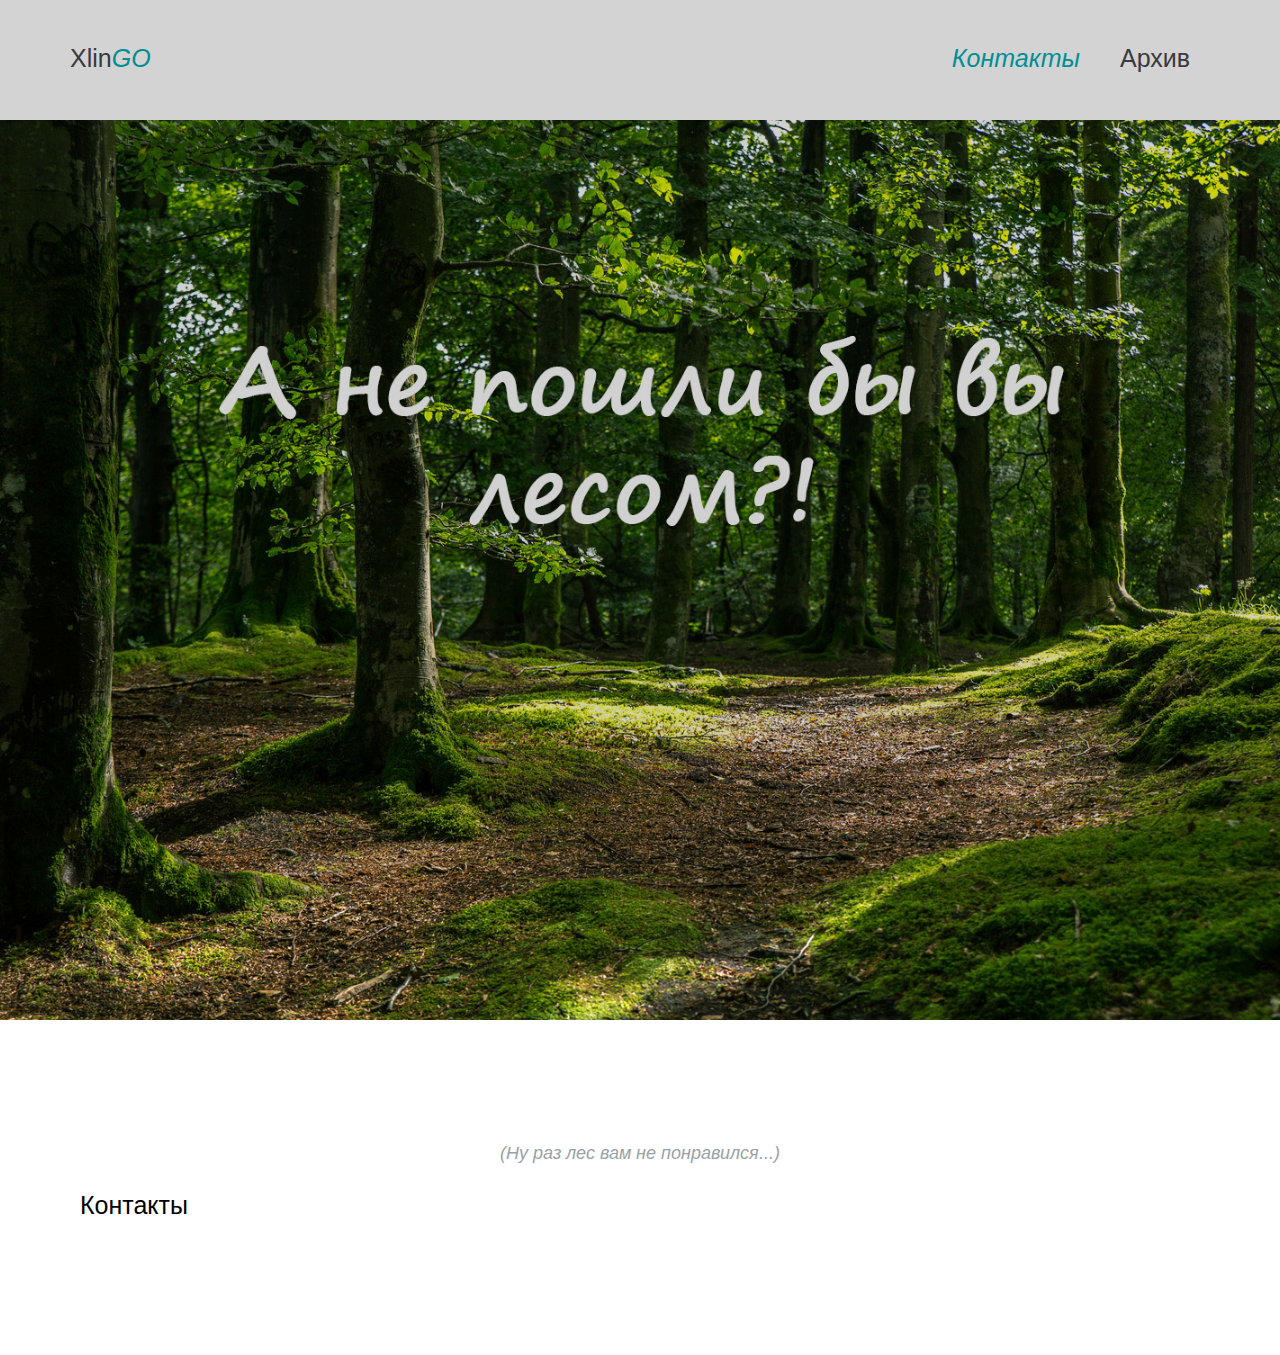
==== gen.html @ 86e0aaa4 "add section" ====
<!DOCTYPE html>
<html lang="en">
<head>
	<title>Димкин сайт</title>

	<meta charset="utf-8">

	<!--[if IE]><meta http-equiv='X-UA-Compatible' content='IE=edge,chrome=1'><![endif]-->
	<meta name="viewport" content="width=device-width, initial-scale=1, maximum-scale=1">

	<!-- Google Fonts -->
	<link href='https://fonts.googleapis.com/css?family=Arimo&subset=latin,cyrillic' rel='stylesheet' type='text/css'>
	<link href='https://fonts.googleapis.com/css?family=Noto+Serif&subset=latin,cyrillic' rel='stylesheet' type='text/css'>

	<link rel="stylesheet" type="text/css" href="css/bootstrap.min.css" media="screen">


	<link rel="stylesheet" type="text/css" href="css/stroke-gap-icons.css" media="screen" />
	<link rel="stylesheet" type="text/css" href="css/pe-icon-7-stroke.css" media="screen" />
	<link rel="stylesheet" type="text/css" href="css/elegant-icons.css" media="screen" />
	<link rel="stylesheet" type="text/css" href="css/font-awesome.css" media="screen" />
	<link rel="stylesheet" type="text/css" href="css/style.css" media="screen" />
	<link rel="stylesheet" type="text/css" href="css/responsive.css" media="screen" />
	<link rel="stylesheet" type="text/css" href="css/animate.css" media="screen" />
	<link rel="stylesheet" type="text/css" href="css/slider.css">

</head>

<body>

	<!-- Preloader -->
	<div id="preloader">
	    <div id="status">&nbsp;</div>
	</div>

	<header>
	<!-- Navbar -->
	    <nav class="navbar navbar-default navbar-fixed-top" role="navigation">
	    	<nav class="navigation">
		      	<div class="container">
			        <div class="navbar-header">
						<!-- Logo -->
						<div class="logo">
				        	<a href="index.html">
				        		Xlin<i>GO</i>
				          	</a>
			        	</div>
			        </div> <!-- end navbar-header -->

			        <div class="collapse navbar-collapse" id="navbar-collapse">

			        	<ul class="nav navbar-nav navbar-right">

                  <li class="active">
                    <div class="logo">
                    <a href="gen.html"><i>Контакты</i></a>
                      </div>
                  </li>
                  <li class="active">
                    <div class="logo">
                    <a href="Stat.html">Архив</a>
                      </div>
                  </li>
			        	</ul> <!-- end menu -->
			        </div> <!-- end collapse -->
	      		</div> <!-- end container -->
	      	</nav> <!-- end navigation -->
	    </nav> <!-- End Navbar -->
	</header>

	<div class="main-wrapper">

	<section class="cd_gen" >
	</section> <!-- .cd -->
	<section class="section-wrap contact">
		<div class="container">
			<p class="subheading text-center">(Ну раз лес вам не понравился...)</p>
			<div merge-bottom=32px>
				<ul class="menu">
				<li><a >Контакты</a>
				<ul class="submenu">
				<li><a  href="https://4pda.ru/forum/index.php?act=qms&mid=4223249">4PDA (QMS)</a></li>
				</ul>
				</li>
		</div> <!-- end container -->
	</section> <!-- end contact -->
</div> <!-- end main-wrapper -->


<!-- jQuery Scripts -->
<script src="js/jquery.min.js"></script>
<script src="js/snap.svg-min.js"></script>
<script src="js/main.js"></script> <!-- Resource jQuery -->
<script type="text/javascript" src="js/bootstrap.min.js"></script>
<script type="text/javascript" src="js/jquery.countTo.js"></script>
<script type="text/javascript" src="js/jquery.appear.js"></script>
<script type="text/javascript" src="js/plugins-scroll.js"></script>
<script type="text/javascript" src="js/isotope.pkgd.min.js"></script>
<script type="text/javascript" src="js/jquery.easing.min.js"></script>
<script type="text/javascript" src="js/imagesloaded.pkgd.min.js"></script>
<script src="js/wow.min.js"></script>

<!-- Custom Theme JavaScript -->
  <script src="js/scripts.js"></script>


</body>

</html>
---- css/stroke-gap-icons.css ----
@font-face {
  font-family: 'Stroke-Gap-Icons';
  src: url('fonts/Stroke-Gap-Icons.html');
}
@font-face {
  font-family: 'Stroke-Gap-Icons';
  src: url([data-uri]) format('truetype'),
     url([data-uri]) format('woff');
  font-weight: normal;
  font-style: normal;
}

.icon {
  font-family: 'Stroke-Gap-Icons';
  speak: none;
  font-style: normal;
  font-weight: normal;
  font-variant: normal;
  text-transform: none;
  line-height: 1;

  /* Better Font Rendering =========== */
  -webkit-font-smoothing: antialiased;
  -moz-osx-font-smoothing: grayscale;
}

.icon-WorldWide:before {
  content: "\e600";
}
.icon-WorldGlobe:before {
  content: "\e601";
}
.icon-Underpants:before {
  content: "\e602";
}
.icon-Tshirt:before {
  content: "\e603";
}
.icon-Trousers:before {
  content: "\e604";
}
.icon-Tie:before {
  content: "\e605";
}
.icon-TennisBall:before {
  content: "\e606";
}
.icon-Telesocpe:before {
  content: "\e607";
}
.icon-Stop:before {
  content: "\e608";
}
.icon-Starship:before {
  content: "\e609";
}
.icon-Starship2:before {
  content: "\e60a";
}
.icon-Speaker:before {
  content: "\e60b";
}
.icon-Speaker2:before {
  content: "\e60c";
}
.icon-Soccer:before {
  content: "\e60d";
}
.icon-Snikers:before {
  content: "\e60e";
}
.icon-Scisors:before {
  content: "\e60f";
}
.icon-Puzzle:before {
  content: "\e610";
}
.icon-Printer:before {
  content: "\e611";
}
.icon-Pool:before {
  content: "\e612";
}
.icon-Podium:before {
  content: "\e613";
}
.icon-Play:before {
  content: "\e614";
}
.icon-Planet:before {
  content: "\e615";
}
.icon-Pause:before {
  content: "\e616";
}
.icon-Next:before {
  content: "\e617";
}
.icon-MusicNote2:before {
  content: "\e618";
}
.icon-MusicNote:before {
  content: "\e619";
}
.icon-MusicMixer:before {
  content: "\e61a";
}
.icon-Microphone:before {
  content: "\e61b";
}
.icon-Medal:before {
  content: "\e61c";
}
.icon-ManFigure:before {
  content: "\e61d";
}
.icon-Magnet:before {
  content: "\e61e";
}
.icon-Like:before {
  content: "\e61f";
}
.icon-Hanger:before {
  content: "\e620";
}
.icon-Handicap:before {
  content: "\e621";
}
.icon-Forward:before {
  content: "\e622";
}
.icon-Footbal:before {
  content: "\e623";
}
.icon-Flag:before {
  content: "\e624";
}
.icon-FemaleFigure:before {
  content: "\e625";
}
.icon-Dislike:before {
  content: "\e626";
}
.icon-DiamondRing:before {
  content: "\e627";
}
.icon-Cup:before {
  content: "\e628";
}
.icon-Crown:before {
  content: "\e629";
}
.icon-Column:before {
  content: "\e62a";
}
.icon-Click:before {
  content: "\e62b";
}
.icon-Cassette:before {
  content: "\e62c";
}
.icon-Bomb:before {
  content: "\e62d";
}
.icon-BatteryLow:before {
  content: "\e62e";
}
.icon-BatteryFull:before {
  content: "\e62f";
}
.icon-Bascketball:before {
  content: "\e630";
}
.icon-Astronaut:before {
  content: "\e631";
}
.icon-WineGlass:before {
  content: "\e632";
}
.icon-Water:before {
  content: "\e633";
}
.icon-Wallet:before {
  content: "\e634";
}
.icon-Umbrella:before {
  content: "\e635";
}
.icon-TV:before {
  content: "\e636";
}
.icon-TeaMug:before {
  content: "\e637";
}
.icon-Tablet:before {
  content: "\e638";
}
.icon-Soda:before {
  content: "\e639";
}
.icon-SodaCan:before {
  content: "\e63a";
}
.icon-SimCard:before {
  content: "\e63b";
}
.icon-Signal:before {
  content: "\e63c";
}
.icon-Shaker:before {
  content: "\e63d";
}
.icon-Radio:before {
  content: "\e63e";
}
.icon-Pizza:before {
  content: "\e63f";
}
.icon-Phone:before {
  content: "\e640";
}
.icon-Notebook:before {
  content: "\e641";
}
.icon-Mug:before {
  content: "\e642";
}
.icon-Mastercard:before {
  content: "\e643";
}
.icon-Ipod:before {
  content: "\e644";
}
.icon-Info:before {
  content: "\e645";
}
.icon-Icecream2:before {
  content: "\e646";
}
.icon-Icecream1:before {
  content: "\e647";
}
.icon-Hourglass:before {
  content: "\e648";
}
.icon-Help:before {
  content: "\e649";
}
.icon-Goto:before {
  content: "\e64a";
}
.icon-Glasses:before {
  content: "\e64b";
}
.icon-Gameboy:before {
  content: "\e64c";
}
.icon-ForkandKnife:before {
  content: "\e64d";
}
.icon-Export:before {
  content: "\e64e";
}
.icon-Exit:before {
  content: "\e64f";
}
.icon-Espresso:before {
  content: "\e650";
}
.icon-Drop:before {
  content: "\e651";
}
.icon-Download:before {
  content: "\e652";
}
.icon-Dollars:before {
  content: "\e653";
}
.icon-Dollar:before {
  content: "\e654";
}
.icon-DesktopMonitor:before {
  content: "\e655";
}
.icon-Corkscrew:before {
  content: "\e656";
}
.icon-CoffeeToGo:before {
  content: "\e657";
}
.icon-Chart:before {
  content: "\e658";
}
.icon-ChartUp:before {
  content: "\e659";
}
.icon-ChartDown:before {
  content: "\e65a";
}
.icon-Calculator:before {
  content: "\e65b";
}
.icon-Bread:before {
  content: "\e65c";
}
.icon-Bourbon:before {
  content: "\e65d";
}
.icon-BottleofWIne:before {
  content: "\e65e";
}
.icon-Bag:before {
  content: "\e65f";
}
.icon-Arrow:before {
  content: "\e660";
}
.icon-Antenna2:before {
  content: "\e661";
}
.icon-Antenna1:before {
  content: "\e662";
}
.icon-Anchor:before {
  content: "\e663";
}
.icon-Wheelbarrow:before {
  content: "\e664";
}
.icon-Webcam:before {
  content: "\e665";
}
.icon-Unlinked:before {
  content: "\e666";
}
.icon-Truck:before {
  content: "\e667";
}
.icon-Timer:before {
  content: "\e668";
}
.icon-Time:before {
  content: "\e669";
}
.icon-StorageBox:before {
  content: "\e66a";
}
.icon-Star:before {
  content: "\e66b";
}
.icon-ShoppingCart:before {
  content: "\e66c";
}
.icon-Shield:before {
  content: "\e66d";
}
.icon-Seringe:before {
  content: "\e66e";
}
.icon-Pulse:before {
  content: "\e66f";
}
.icon-Plaster:before {
  content: "\e670";
}
.icon-Plaine:before {
  content: "\e671";
}
.icon-Pill:before {
  content: "\e672";
}
.icon-PicnicBasket:before {
  content: "\e673";
}
.icon-Phone2:before {
  content: "\e674";
}
.icon-Pencil:before {
  content: "\e675";
}
.icon-Pen:before {
  content: "\e676";
}
.icon-PaperClip:before {
  content: "\e677";
}
.icon-On-Off:before {
  content: "\e678";
}
.icon-Mouse:before {
  content: "\e679";
}
.icon-Megaphone:before {
  content: "\e67a";
}
.icon-Linked:before {
  content: "\e67b";
}
.icon-Keyboard:before {
  content: "\e67c";
}
.icon-House:before {
  content: "\e67d";
}
.icon-Heart:before {
  content: "\e67e";
}
.icon-Headset:before {
  content: "\e67f";
}
.icon-FullShoppingCart:before {
  content: "\e680";
}
.icon-FullScreen:before {
  content: "\e681";
}
.icon-Folder:before {
  content: "\e682";
}
.icon-Floppy:before {
  content: "\e683";
}
.icon-Files:before {
  content: "\e684";
}
.icon-File:before {
  content: "\e685";
}
.icon-FileBox:before {
  content: "\e686";
}
.icon-ExitFullScreen:before {
  content: "\e687";
}
.icon-EmptyBox:before {
  content: "\e688";
}
.icon-Delete:before {
  content: "\e689";
}
.icon-Controller:before {
  content: "\e68a";
}
.icon-Compass:before {
  content: "\e68b";
}
.icon-CompassTool:before {
  content: "\e68c";
}
.icon-ClipboardText:before {
  content: "\e68d";
}
.icon-ClipboardChart:before {
  content: "\e68e";
}
.icon-ChemicalGlass:before {
  content: "\e68f";
}
.icon-CD:before {
  content: "\e690";
}
.icon-Carioca:before {
  content: "\e691";
}
.icon-Car:before {
  content: "\e692";
}
.icon-Book:before {
  content: "\e693";
}
.icon-BigTruck:before {
  content: "\e694";
}
.icon-Bicycle:before {
  content: "\e695";
}
.icon-Wrench:before {
  content: "\e696";
}
.icon-Web:before {
  content: "\e697";
}
.icon-Watch:before {
  content: "\e698";
}
.icon-Volume:before {
  content: "\e699";
}
.icon-Video:before {
  content: "\e69a";
}
.icon-Users:before {
  content: "\e69b";
}
.icon-User:before {
  content: "\e69c";
}
.icon-UploadCLoud:before {
  content: "\e69d";
}
.icon-Typing:before {
  content: "\e69e";
}
.icon-Tools:before {
  content: "\e69f";
}
.icon-Tag:before {
  content: "\e6a0";
}
.icon-Speedometter:before {
  content: "\e6a1";
}
.icon-Share:before {
  content: "\e6a2";
}
.icon-Settings:before {
  content: "\e6a3";
}
.icon-Search:before {
  content: "\e6a4";
}
.icon-Screwdriver:before {
  content: "\e6a5";
}
.icon-Rolodex:before {
  content: "\e6a6";
}
.icon-Ringer:before {
  content: "\e6a7";
}
.icon-Resume:before {
  content: "\e6a8";
}
.icon-Restart:before {
  content: "\e6a9";
}
.icon-PowerOff:before {
  content: "\e6aa";
}
.icon-Pointer:before {
  content: "\e6ab";
}
.icon-Picture:before {
  content: "\e6ac";
}
.icon-OpenedLock:before {
  content: "\e6ad";
}
.icon-Notes:before {
  content: "\e6ae";
}
.icon-Mute:before {
  content: "\e6af";
}
.icon-Movie:before {
  content: "\e6b0";
}
.icon-Microphone2:before {
  content: "\e6b1";
}
.icon-Message:before {
  content: "\e6b2";
}
.icon-MessageRight:before {
  content: "\e6b3";
}
.icon-MessageLeft:before {
  content: "\e6b4";
}
.icon-Menu:before {
  content: "\e6b5";
}
.icon-Media:before {
  content: "\e6b6";
}
.icon-Mail:before {
  content: "\e6b7";
}
.icon-List:before {
  content: "\e6b8";
}
.icon-Layers:before {
  content: "\e6b9";
}
.icon-Key:before {
  content: "\e6ba";
}
.icon-Imbox:before {
  content: "\e6bb";
}
.icon-Eye:before {
  content: "\e6bc";
}
.icon-Edit:before {
  content: "\e6bd";
}
.icon-DSLRCamera:before {
  content: "\e6be";
}
.icon-DownloadCloud:before {
  content: "\e6bf";
}
.icon-CompactCamera:before {
  content: "\e6c0";
}
.icon-Cloud:before {
  content: "\e6c1";
}
.icon-ClosedLock:before {
  content: "\e6c2";
}
.icon-Chart2:before {
  content: "\e6c3";
}
.icon-Bulb:before {
  content: "\e6c4";
}
.icon-Briefcase:before {
  content: "\e6c5";
}
.icon-Blog:before {
  content: "\e6c6";
}
.icon-Agenda:before {
  content: "\e6c7";
}
---- css/pe-icon-7-stroke.css ----
@font-face {
	font-family: 'Pe-icon-7-stroke';
	src:url('../fonts/Pe-icon-7-strokea93c.eot?-2irksn');
	src:url('../fonts/Pe-icon-7-stroked41d.eot?#iefix-2irksn') format('embedded-opentype'),
		url('../fonts/Pe-icon-7-strokea93c.woff?-2irksn') format('woff'),
		url('../fonts/Pe-icon-7-strokea93c.ttf?-2irksn') format('truetype'),
		url('../fonts/Pe-icon-7-strokea93c.svg?-2irksn#Pe-icon-7-stroke') format('svg');
	font-weight: normal;
	font-style: normal;
}

[class^="pe-7s-"], [class*=" pe-7s-"] {
	display: inline-block;
	font-family: 'Pe-icon-7-stroke';
	speak: none;
	font-style: normal;
	font-weight: normal;
	font-variant: normal;
	text-transform: none;
	line-height: 1;

	/* Better Font Rendering =========== */
	-webkit-font-smoothing: antialiased;
	-moz-osx-font-smoothing: grayscale;
}

.pe-7s-cloud-upload:before {
	content: "\e68a";
}
.pe-7s-cash:before {
	content: "\e68c";
}
.pe-7s-close:before {
	content: "\e680";
}
.pe-7s-bluetooth:before {
	content: "\e68d";
}
.pe-7s-cloud-download:before {
	content: "\e68b";
}
.pe-7s-way:before {
	content: "\e68e";
}
.pe-7s-close-circle:before {
	content: "\e681";
}
.pe-7s-id:before {
	content: "\e68f";
}
.pe-7s-angle-up:before {
	content: "\e682";
}
.pe-7s-wristwatch:before {
	content: "\e690";
}
.pe-7s-angle-up-circle:before {
	content: "\e683";
}
.pe-7s-world:before {
	content: "\e691";
}
.pe-7s-angle-right:before {
	content: "\e684";
}
.pe-7s-volume:before {
	content: "\e692";
}
.pe-7s-angle-right-circle:before {
	content: "\e685";
}
.pe-7s-users:before {
	content: "\e693";
}
.pe-7s-angle-left:before {
	content: "\e686";
}
.pe-7s-user-female:before {
	content: "\e694";
}
.pe-7s-angle-left-circle:before {
	content: "\e687";
}
.pe-7s-up-arrow:before {
	content: "\e695";
}
.pe-7s-angle-down:before {
	content: "\e688";
}
.pe-7s-switch:before {
	content: "\e696";
}
.pe-7s-angle-down-circle:before {
	content: "\e689";
}
.pe-7s-scissors:before {
	content: "\e697";
}
.pe-7s-wallet:before {
	content: "\e600";
}
.pe-7s-safe:before {
	content: "\e698";
}
.pe-7s-volume2:before {
	content: "\e601";
}
.pe-7s-volume1:before {
	content: "\e602";
}
.pe-7s-voicemail:before {
	content: "\e603";
}
.pe-7s-video:before {
	content: "\e604";
}
.pe-7s-user:before {
	content: "\e605";
}
.pe-7s-upload:before {
	content: "\e606";
}
.pe-7s-unlock:before {
	content: "\e607";
}
.pe-7s-umbrella:before {
	content: "\e608";
}
.pe-7s-trash:before {
	content: "\e609";
}
.pe-7s-tools:before {
	content: "\e60a";
}
.pe-7s-timer:before {
	content: "\e60b";
}
.pe-7s-ticket:before {
	content: "\e60c";
}
.pe-7s-target:before {
	content: "\e60d";
}
.pe-7s-sun:before {
	content: "\e60e";
}
.pe-7s-study:before {
	content: "\e60f";
}
.pe-7s-stopwatch:before {
	content: "\e610";
}
.pe-7s-star:before {
	content: "\e611";
}
.pe-7s-speaker:before {
	content: "\e612";
}
.pe-7s-signal:before {
	content: "\e613";
}
.pe-7s-shuffle:before {
	content: "\e614";
}
.pe-7s-shopbag:before {
	content: "\e615";
}
.pe-7s-share:before {
	content: "\e616";
}
.pe-7s-server:before {
	content: "\e617";
}
.pe-7s-search:before {
	content: "\e618";
}
.pe-7s-film:before {
	content: "\e6a5";
}
.pe-7s-science:before {
	content: "\e619";
}
.pe-7s-disk:before {
	content: "\e6a6";
}
.pe-7s-ribbon:before {
	content: "\e61a";
}
.pe-7s-repeat:before {
	content: "\e61b";
}
.pe-7s-refresh:before {
	content: "\e61c";
}
.pe-7s-add-user:before {
	content: "\e6a9";
}
.pe-7s-refresh-cloud:before {
	content: "\e61d";
}
.pe-7s-paperclip:before {
	content: "\e69c";
}
.pe-7s-radio:before {
	content: "\e61e";
}
.pe-7s-note2:before {
	content: "\e69d";
}
.pe-7s-print:before {
	content: "\e61f";
}
.pe-7s-network:before {
	content: "\e69e";
}
.pe-7s-prev:before {
	content: "\e620";
}
.pe-7s-mute:before {
	content: "\e69f";
}
.pe-7s-power:before {
	content: "\e621";
}
.pe-7s-medal:before {
	content: "\e6a0";
}
.pe-7s-portfolio:before {
	content: "\e622";
}
.pe-7s-like2:before {
	content: "\e6a1";
}
.pe-7s-plus:before {
	content: "\e623";
}
.pe-7s-left-arrow:before {
	content: "\e6a2";
}
.pe-7s-play:before {
	content: "\e624";
}
.pe-7s-key:before {
	content: "\e6a3";
}
.pe-7s-plane:before {
	content: "\e625";
}
.pe-7s-joy:before {
	content: "\e6a4";
}
.pe-7s-photo-gallery:before {
	content: "\e626";
}
.pe-7s-pin:before {
	content: "\e69b";
}
.pe-7s-phone:before {
	content: "\e627";
}
.pe-7s-plug:before {
	content: "\e69a";
}
.pe-7s-pen:before {
	content: "\e628";
}
.pe-7s-right-arrow:before {
	content: "\e699";
}
.pe-7s-paper-plane:before {
	content: "\e629";
}
.pe-7s-delete-user:before {
	content: "\e6a7";
}
.pe-7s-paint:before {
	content: "\e62a";
}
.pe-7s-bottom-arrow:before {
	content: "\e6a8";
}
.pe-7s-notebook:before {
	content: "\e62b";
}
.pe-7s-note:before {
	content: "\e62c";
}
.pe-7s-next:before {
	content: "\e62d";
}
.pe-7s-news-paper:before {
	content: "\e62e";
}
.pe-7s-musiclist:before {
	content: "\e62f";
}
.pe-7s-music:before {
	content: "\e630";
}
.pe-7s-mouse:before {
	content: "\e631";
}
.pe-7s-more:before {
	content: "\e632";
}
.pe-7s-moon:before {
	content: "\e633";
}
.pe-7s-monitor:before {
	content: "\e634";
}
.pe-7s-micro:before {
	content: "\e635";
}
.pe-7s-menu:before {
	content: "\e636";
}
.pe-7s-map:before {
	content: "\e637";
}
.pe-7s-map-marker:before {
	content: "\e638";
}
.pe-7s-mail:before {
	content: "\e639";
}
.pe-7s-mail-open:before {
	content: "\e63a";
}
.pe-7s-mail-open-file:before {
	content: "\e63b";
}
.pe-7s-magnet:before {
	content: "\e63c";
}
.pe-7s-loop:before {
	content: "\e63d";
}
.pe-7s-look:before {
	content: "\e63e";
}
.pe-7s-lock:before {
	content: "\e63f";
}
.pe-7s-lintern:before {
	content: "\e640";
}
.pe-7s-link:before {
	content: "\e641";
}
.pe-7s-like:before {
	content: "\e642";
}
.pe-7s-light:before {
	content: "\e643";
}
.pe-7s-less:before {
	content: "\e644";
}
.pe-7s-keypad:before {
	content: "\e645";
}
.pe-7s-junk:before {
	content: "\e646";
}
.pe-7s-info:before {
	content: "\e647";
}
.pe-7s-home:before {
	content: "\e648";
}
.pe-7s-help2:before {
	content: "\e649";
}
.pe-7s-help1:before {
	content: "\e64a";
}
.pe-7s-graph3:before {
	content: "\e64b";
}
.pe-7s-graph2:before {
	content: "\e64c";
}
.pe-7s-graph1:before {
	content: "\e64d";
}
.pe-7s-graph:before {
	content: "\e64e";
}
.pe-7s-global:before {
	content: "\e64f";
}
.pe-7s-gleam:before {
	content: "\e650";
}
.pe-7s-glasses:before {
	content: "\e651";
}
.pe-7s-gift:before {
	content: "\e652";
}
.pe-7s-folder:before {
	content: "\e653";
}
.pe-7s-flag:before {
	content: "\e654";
}
.pe-7s-filter:before {
	content: "\e655";
}
.pe-7s-file:before {
	content: "\e656";
}
.pe-7s-expand1:before {
	content: "\e657";
}
.pe-7s-exapnd2:before {
	content: "\e658";
}
.pe-7s-edit:before {
	content: "\e659";
}
.pe-7s-drop:before {
	content: "\e65a";
}
.pe-7s-drawer:before {
	content: "\e65b";
}
.pe-7s-download:before {
	content: "\e65c";
}
.pe-7s-display2:before {
	content: "\e65d";
}
.pe-7s-display1:before {
	content: "\e65e";
}
.pe-7s-diskette:before {
	content: "\e65f";
}
.pe-7s-date:before {
	content: "\e660";
}
.pe-7s-cup:before {
	content: "\e661";
}
.pe-7s-culture:before {
	content: "\e662";
}
.pe-7s-crop:before {
	content: "\e663";
}
.pe-7s-credit:before {
	content: "\e664";
}
.pe-7s-copy-file:before {
	content: "\e665";
}
.pe-7s-config:before {
	content: "\e666";
}
.pe-7s-compass:before {
	content: "\e667";
}
.pe-7s-comment:before {
	content: "\e668";
}
.pe-7s-coffee:before {
	content: "\e669";
}
.pe-7s-cloud:before {
	content: "\e66a";
}
.pe-7s-clock:before {
	content: "\e66b";
}
.pe-7s-check:before {
	content: "\e66c";
}
.pe-7s-chat:before {
	content: "\e66d";
}
.pe-7s-cart:before {
	content: "\e66e";
}
.pe-7s-camera:before {
	content: "\e66f";
}
.pe-7s-call:before {
	content: "\e670";
}
.pe-7s-calculator:before {
	content: "\e671";
}
.pe-7s-browser:before {
	content: "\e672";
}
.pe-7s-box2:before {
	content: "\e673";
}
.pe-7s-box1:before {
	content: "\e674";
}
.pe-7s-bookmarks:before {
	content: "\e675";
}
.pe-7s-bicycle:before {
	content: "\e676";
}
.pe-7s-bell:before {
	content: "\e677";
}
.pe-7s-battery:before {
	content: "\e678";
}
.pe-7s-ball:before {
	content: "\e679";
}
.pe-7s-back:before {
	content: "\e67a";
}
.pe-7s-attention:before {
	content: "\e67b";
}
.pe-7s-anchor:before {
	content: "\e67c";
}
.pe-7s-albums:before {
	content: "\e67d";
}
.pe-7s-alarm:before {
	content: "\e67e";
}
.pe-7s-airplay:before {
	content: "\e67f";
}
---- css/elegant-icons.css ----
@font-face {
	font-family: 'ElegantIcons';
	src:url('../fonts/ElegantIcons.eot');
	src:url('../fonts/ElegantIconsd41d.eot?#iefix') format('embedded-opentype'),
		url('../fonts/ElegantIcons.woff') format('woff'),
		url('../fonts/ElegantIcons.ttf') format('truetype'),
		url('../fonts/ElegantIcons.svg#ElegantIcons') format('svg');
	font-weight: normal;
	font-style: normal;
}

/* Use the following CSS code if you want to use data attributes for inserting your icons */
[data-icon]:before {
	font-family: 'ElegantIcons';
	content: attr(data-icon);
	speak: none;
	font-weight: normal;
	font-variant: normal;
	text-transform: none;
	line-height: 1;
	-webkit-font-smoothing: antialiased;
	-moz-osx-font-smoothing: grayscale;
}

/* Use the following CSS code if you want to have a class per icon */
/*
Instead of a list of all class selectors,
you can use the generic selector below, but it's slower:
[class*="your-class-prefix"] {
*/
.arrow_up, .arrow_down, .arrow_left, .arrow_right, .arrow_left-up, .arrow_right-up, .arrow_right-down, .arrow_left-down, .arrow-up-down, .arrow_up-down_alt, .arrow_left-right_alt, .arrow_left-right, .arrow_expand_alt2, .arrow_expand_alt, .arrow_condense, .arrow_expand, .arrow_move, .arrow_carrot-up, .arrow_carrot-down, .arrow_carrot-left, .arrow_carrot-right, .arrow_carrot-2up, .arrow_carrot-2down, .arrow_carrot-2left, .arrow_carrot-2right, .arrow_carrot-up_alt2, .arrow_carrot-down_alt2, .arrow_carrot-left_alt2, .arrow_carrot-right_alt2, .arrow_carrot-2up_alt2, .arrow_carrot-2down_alt2, .arrow_carrot-2left_alt2, .arrow_carrot-2right_alt2, .arrow_triangle-up, .arrow_triangle-down, .arrow_triangle-left, .arrow_triangle-right, .arrow_triangle-up_alt2, .arrow_triangle-down_alt2, .arrow_triangle-left_alt2, .arrow_triangle-right_alt2, .arrow_back, .icon_minus-06, .icon_plus, .icon_close, .icon_check, .icon_minus_alt2, .icon_plus_alt2, .icon_close_alt2, .icon_check_alt2, .icon_zoom-out_alt, .icon_zoom-in_alt, .icon_search, .icon_box-empty, .icon_box-selected, .icon_minus-box, .icon_plus-box, .icon_box-checked, .icon_circle-empty, .icon_circle-slelected, .icon_stop_alt2, .icon_stop, .icon_pause_alt2, .icon_pause, .icon_menu, .icon_menu-square_alt2, .icon_menu-circle_alt2, .icon_ul, .icon_ol, .icon_adjust-horiz, .icon_adjust-vert, .icon_document_alt, .icon_documents_alt, .icon_pencil, .icon_pencil-edit_alt, .icon_pencil-edit, .icon_folder-alt, .icon_folder-open_alt, .icon_folder-add_alt, .icon_info_alt, .icon_error-oct_alt, .icon_error-circle_alt, .icon_error-triangle_alt, .icon_question_alt2, .icon_question, .icon_comment_alt, .icon_chat_alt, .icon_vol-mute_alt, .icon_volume-low_alt, .icon_volume-high_alt, .icon_quotations, .icon_quotations_alt2, .icon_clock_alt, .icon_lock_alt, .icon_lock-open_alt, .icon_key_alt, .icon_cloud_alt, .icon_cloud-upload_alt, .icon_cloud-download_alt, .icon_image, .icon_images, .icon_lightbulb_alt, .icon_gift_alt, .icon_house_alt, .icon_genius, .icon_mobile, .icon_tablet, .icon_laptop, .icon_desktop, .icon_camera_alt, .icon_mail_alt, .icon_cone_alt, .icon_ribbon_alt, .icon_bag_alt, .icon_creditcard, .icon_cart_alt, .icon_paperclip, .icon_tag_alt, .icon_tags_alt, .icon_trash_alt, .icon_cursor_alt, .icon_mic_alt, .icon_compass_alt, .icon_pin_alt, .icon_pushpin_alt, .icon_map_alt, .icon_drawer_alt, .icon_toolbox_alt, .icon_book_alt, .icon_calendar, .icon_film, .icon_table, .icon_contacts_alt, .icon_headphones, .icon_lifesaver, .icon_piechart, .icon_refresh, .icon_link_alt, .icon_link, .icon_loading, .icon_blocked, .icon_archive_alt, .icon_heart_alt, .icon_star_alt, .icon_star-half_alt, .icon_star, .icon_star-half, .icon_tools, .icon_tool, .icon_cog, .icon_cogs, .arrow_up_alt, .arrow_down_alt, .arrow_left_alt, .arrow_right_alt, .arrow_left-up_alt, .arrow_right-up_alt, .arrow_right-down_alt, .arrow_left-down_alt, .arrow_condense_alt, .arrow_expand_alt3, .arrow_carrot_up_alt, .arrow_carrot-down_alt, .arrow_carrot-left_alt, .arrow_carrot-right_alt, .arrow_carrot-2up_alt, .arrow_carrot-2dwnn_alt, .arrow_carrot-2left_alt, .arrow_carrot-2right_alt, .arrow_triangle-up_alt, .arrow_triangle-down_alt, .arrow_triangle-left_alt, .arrow_triangle-right_alt, .icon_minus_alt, .icon_plus_alt, .icon_close_alt, .icon_check_alt, .icon_zoom-out, .icon_zoom-in, .icon_stop_alt, .icon_menu-square_alt, .icon_menu-circle_alt, .icon_document, .icon_documents, .icon_pencil_alt, .icon_folder, .icon_folder-open, .icon_folder-add, .icon_folder_upload, .icon_folder_download, .icon_info, .icon_error-circle, .icon_error-oct, .icon_error-triangle, .icon_question_alt, .icon_comment, .icon_chat, .icon_vol-mute, .icon_volume-low, .icon_volume-high, .icon_quotations_alt, .icon_clock, .icon_lock, .icon_lock-open, .icon_key, .icon_cloud, .icon_cloud-upload, .icon_cloud-download, .icon_lightbulb, .icon_gift, .icon_house, .icon_camera, .icon_mail, .icon_cone, .icon_ribbon, .icon_bag, .icon_cart, .icon_tag, .icon_tags, .icon_trash, .icon_cursor, .icon_mic, .icon_compass, .icon_pin, .icon_pushpin, .icon_map, .icon_drawer, .icon_toolbox, .icon_book, .icon_contacts, .icon_archive, .icon_heart, .icon_profile, .icon_group, .icon_grid-2x2, .icon_grid-3x3, .icon_music, .icon_pause_alt, .icon_phone, .icon_upload, .icon_download, .social_facebook, .social_twitter, .social_pinterest, .social_googleplus, .social_tumblr, .social_tumbleupon, .social_wordpress, .social_instagram, .social_dribbble, .social_vimeo, .social_linkedin, .social_rss, .social_deviantart, .social_share, .social_myspace, .social_skype, .social_youtube, .social_picassa, .social_googledrive, .social_flickr, .social_blogger, .social_spotify, .social_delicious, .social_facebook_circle, .social_twitter_circle, .social_pinterest_circle, .social_googleplus_circle, .social_tumblr_circle, .social_stumbleupon_circle, .social_wordpress_circle, .social_instagram_circle, .social_dribbble_circle, .social_vimeo_circle, .social_linkedin_circle, .social_rss_circle, .social_deviantart_circle, .social_share_circle, .social_myspace_circle, .social_skype_circle, .social_youtube_circle, .social_picassa_circle, .social_googledrive_alt2, .social_flickr_circle, .social_blogger_circle, .social_spotify_circle, .social_delicious_circle, .social_facebook_square, .social_twitter_square, .social_pinterest_square, .social_googleplus_square, .social_tumblr_square, .social_stumbleupon_square, .social_wordpress_square, .social_instagram_square, .social_dribbble_square, .social_vimeo_square, .social_linkedin_square, .social_rss_square, .social_deviantart_square, .social_share_square, .social_myspace_square, .social_skype_square, .social_youtube_square, .social_picassa_square, .social_googledrive_square, .social_flickr_square, .social_blogger_square, .social_spotify_square, .social_delicious_square, .icon_printer, .icon_calulator, .icon_building, .icon_floppy, .icon_drive, .icon_search-2, .icon_id, .icon_id-2, .icon_puzzle, .icon_like, .icon_dislike, .icon_mug, .icon_currency, .icon_wallet, .icon_pens, .icon_easel, .icon_flowchart, .icon_datareport, .icon_briefcase, .icon_shield, .icon_percent, .icon_globe, .icon_globe-2, .icon_target, .icon_hourglass, .icon_balance, .icon_rook, .icon_printer-alt, .icon_calculator_alt, .icon_building_alt, .icon_floppy_alt, .icon_drive_alt, .icon_search_alt, .icon_id_alt, .icon_id-2_alt, .icon_puzzle_alt, .icon_like_alt, .icon_dislike_alt, .icon_mug_alt, .icon_currency_alt, .icon_wallet_alt, .icon_pens_alt, .icon_easel_alt, .icon_flowchart_alt, .icon_datareport_alt, .icon_briefcase_alt, .icon_shield_alt, .icon_percent_alt, .icon_globe_alt, .icon_clipboard {
	font-family: 'ElegantIcons';
	speak: none;
	font-style: normal;
	font-weight: normal;
	font-variant: normal;
	text-transform: none;
	line-height: 1;
	-webkit-font-smoothing: antialiased;
}
.arrow_up:before {
	content: "\21";
}
.arrow_down:before {
	content: "\22";
}
.arrow_left:before {
	content: "\23";
}
.arrow_right:before {
	content: "\24";
}
.arrow_left-up:before {
	content: "\25";
}
.arrow_right-up:before {
	content: "\26";
}
.arrow_right-down:before {
	content: "\27";
}
.arrow_left-down:before {
	content: "\28";
}
.arrow-up-down:before {
	content: "\29";
}
.arrow_up-down_alt:before {
	content: "\2a";
}
.arrow_left-right_alt:before {
	content: "\2b";
}
.arrow_left-right:before {
	content: "\2c";
}
.arrow_expand_alt2:before {
	content: "\2d";
}
.arrow_expand_alt:before {
	content: "\2e";
}
.arrow_condense:before {
	content: "\2f";
}
.arrow_expand:before {
	content: "\30";
}
.arrow_move:before {
	content: "\31";
}
.arrow_carrot-up:before {
	content: "\32";
}
.arrow_carrot-down:before {
	content: "\33";
}
.arrow_carrot-left:before {
	content: "\34";
}
.arrow_carrot-right:before {
	content: "\35";
}
.arrow_carrot-2up:before {
	content: "\36";
}
.arrow_carrot-2down:before {
	content: "\37";
}
.arrow_carrot-2left:before {
	content: "\38";
}
.arrow_carrot-2right:before {
	content: "\39";
}
.arrow_carrot-up_alt2:before {
	content: "\3a";
}
.arrow_carrot-down_alt2:before {
	content: "\3b";
}
.arrow_carrot-left_alt2:before {
	content: "\3c";
}
.arrow_carrot-right_alt2:before {
	content: "\3d";
}
.arrow_carrot-2up_alt2:before {
	content: "\3e";
}
.arrow_carrot-2down_alt2:before {
	content: "\3f";
}
.arrow_carrot-2left_alt2:before {
	content: "\40";
}
.arrow_carrot-2right_alt2:before {
	content: "\41";
}
.arrow_triangle-up:before {
	content: "\42";
}
.arrow_triangle-down:before {
	content: "\43";
}
.arrow_triangle-left:before {
	content: "\44";
}
.arrow_triangle-right:before {
	content: "\45";
}
.arrow_triangle-up_alt2:before {
	content: "\46";
}
.arrow_triangle-down_alt2:before {
	content: "\47";
}
.arrow_triangle-left_alt2:before {
	content: "\48";
}
.arrow_triangle-right_alt2:before {
	content: "\49";
}
.arrow_back:before {
	content: "\4a";
}
.icon_minus-06:before {
	content: "\4b";
}
.icon_plus:before {
	content: "\4c";
}
.icon_close:before {
	content: "\4d";
}
.icon_check:before {
	content: "\4e";
}
.icon_minus_alt2:before {
	content: "\4f";
}
.icon_plus_alt2:before {
	content: "\50";
}
.icon_close_alt2:before {
	content: "\51";
}
.icon_check_alt2:before {
	content: "\52";
}
.icon_zoom-out_alt:before {
	content: "\53";
}
.icon_zoom-in_alt:before {
	content: "\54";
}
.icon_search:before {
	content: "\55";
}
.icon_box-empty:before {
	content: "\56";
}
.icon_box-selected:before {
	content: "\57";
}
.icon_minus-box:before {
	content: "\58";
}
.icon_plus-box:before {
	content: "\59";
}
.icon_box-checked:before {
	content: "\5a";
}
.icon_circle-empty:before {
	content: "\5b";
}
.icon_circle-slelected:before {
	content: "\5c";
}
.icon_stop_alt2:before {
	content: "\5d";
}
.icon_stop:before {
	content: "\5e";
}
.icon_pause_alt2:before {
	content: "\5f";
}
.icon_pause:before {
	content: "\60";
}
.icon_menu:before {
	content: "\61";
}
.icon_menu-square_alt2:before {
	content: "\62";
}
.icon_menu-circle_alt2:before {
	content: "\63";
}
.icon_ul:before {
	content: "\64";
}
.icon_ol:before {
	content: "\65";
}
.icon_adjust-horiz:before {
	content: "\66";
}
.icon_adjust-vert:before {
	content: "\67";
}
.icon_document_alt:before {
	content: "\68";
}
.icon_documents_alt:before {
	content: "\69";
}
.icon_pencil:before {
	content: "\6a";
}
.icon_pencil-edit_alt:before {
	content: "\6b";
}
.icon_pencil-edit:before {
	content: "\6c";
}
.icon_folder-alt:before {
	content: "\6d";
}
.icon_folder-open_alt:before {
	content: "\6e";
}
.icon_folder-add_alt:before {
	content: "\6f";
}
.icon_info_alt:before {
	content: "\70";
}
.icon_error-oct_alt:before {
	content: "\71";
}
.icon_error-circle_alt:before {
	content: "\72";
}
.icon_error-triangle_alt:before {
	content: "\73";
}
.icon_question_alt2:before {
	content: "\74";
}
.icon_question:before {
	content: "\75";
}
.icon_comment_alt:before {
	content: "\76";
}
.icon_chat_alt:before {
	content: "\77";
}
.icon_vol-mute_alt:before {
	content: "\78";
}
.icon_volume-low_alt:before {
	content: "\79";
}
.icon_volume-high_alt:before {
	content: "\7a";
}
.icon_quotations:before {
	content: "\7b";
}
.icon_quotations_alt2:before {
	content: "\7c";
}
.icon_clock_alt:before {
	content: "\7d";
}
.icon_lock_alt:before {
	content: "\7e";
}
.icon_lock-open_alt:before {
	content: "\e000";
}
.icon_key_alt:before {
	content: "\e001";
}
.icon_cloud_alt:before {
	content: "\e002";
}
.icon_cloud-upload_alt:before {
	content: "\e003";
}
.icon_cloud-download_alt:before {
	content: "\e004";
}
.icon_image:before {
	content: "\e005";
}
.icon_images:before {
	content: "\e006";
}
.icon_lightbulb_alt:before {
	content: "\e007";
}
.icon_gift_alt:before {
	content: "\e008";
}
.icon_house_alt:before {
	content: "\e009";
}
.icon_genius:before {
	content: "\e00a";
}
.icon_mobile:before {
	content: "\e00b";
}
.icon_tablet:before {
	content: "\e00c";
}
.icon_laptop:before {
	content: "\e00d";
}
.icon_desktop:before {
	content: "\e00e";
}
.icon_camera_alt:before {
	content: "\e00f";
}
.icon_mail_alt:before {
	content: "\e010";
}
.icon_cone_alt:before {
	content: "\e011";
}
.icon_ribbon_alt:before {
	content: "\e012";
}
.icon_bag_alt:before {
	content: "\e013";
}
.icon_creditcard:before {
	content: "\e014";
}
.icon_cart_alt:before {
	content: "\e015";
}
.icon_paperclip:before {
	content: "\e016";
}
.icon_tag_alt:before {
	content: "\e017";
}
.icon_tags_alt:before {
	content: "\e018";
}
.icon_trash_alt:before {
	content: "\e019";
}
.icon_cursor_alt:before {
	content: "\e01a";
}
.icon_mic_alt:before {
	content: "\e01b";
}
.icon_compass_alt:before {
	content: "\e01c";
}
.icon_pin_alt:before {
	content: "\e01d";
}
.icon_pushpin_alt:before {
	content: "\e01e";
}
.icon_map_alt:before {
	content: "\e01f";
}
.icon_drawer_alt:before {
	content: "\e020";
}
.icon_toolbox_alt:before {
	content: "\e021";
}
.icon_book_alt:before {
	content: "\e022";
}
.icon_calendar:before {
	content: "\e023";
}
.icon_film:before {
	content: "\e024";
}
.icon_table:before {
	content: "\e025";
}
.icon_contacts_alt:before {
	content: "\e026";
}
.icon_headphones:before {
	content: "\e027";
}
.icon_lifesaver:before {
	content: "\e028";
}
.icon_piechart:before {
	content: "\e029";
}
.icon_refresh:before {
	content: "\e02a";
}
.icon_link_alt:before {
	content: "\e02b";
}
.icon_link:before {
	content: "\e02c";
}
.icon_loading:before {
	content: "\e02d";
}
.icon_blocked:before {
	content: "\e02e";
}
.icon_archive_alt:before {
	content: "\e02f";
}
.icon_heart_alt:before {
	content: "\e030";
}
.icon_star_alt:before {
	content: "\e031";
}
.icon_star-half_alt:before {
	content: "\e032";
}
.icon_star:before {
	content: "\e033";
}
.icon_star-half:before {
	content: "\e034";
}
.icon_tools:before {
	content: "\e035";
}
.icon_tool:before {
	content: "\e036";
}
.icon_cog:before {
	content: "\e037";
}
.icon_cogs:before {
	content: "\e038";
}
.arrow_up_alt:before {
	content: "\e039";
}
.arrow_down_alt:before {
	content: "\e03a";
}
.arrow_left_alt:before {
	content: "\e03b";
}
.arrow_right_alt:before {
	content: "\e03c";
}
.arrow_left-up_alt:before {
	content: "\e03d";
}
.arrow_right-up_alt:before {
	content: "\e03e";
}
.arrow_right-down_alt:before {
	content: "\e03f";
}
.arrow_left-down_alt:before {
	content: "\e040";
}
.arrow_condense_alt:before {
	content: "\e041";
}
.arrow_expand_alt3:before {
	content: "\e042";
}
.arrow_carrot_up_alt:before {
	content: "\e043";
}
.arrow_carrot-down_alt:before {
	content: "\e044";
}
.arrow_carrot-left_alt:before {
	content: "\e045";
}
.arrow_carrot-right_alt:before {
	content: "\e046";
}
.arrow_carrot-2up_alt:before {
	content: "\e047";
}
.arrow_carrot-2dwnn_alt:before {
	content: "\e048";
}
.arrow_carrot-2left_alt:before {
	content: "\e049";
}
.arrow_carrot-2right_alt:before {
	content: "\e04a";
}
.arrow_triangle-up_alt:before {
	content: "\e04b";
}
.arrow_triangle-down_alt:before {
	content: "\e04c";
}
.arrow_triangle-left_alt:before {
	content: "\e04d";
}
.arrow_triangle-right_alt:before {
	content: "\e04e";
}
.icon_minus_alt:before {
	content: "\e04f";
}
.icon_plus_alt:before {
	content: "\e050";
}
.icon_close_alt:before {
	content: "\e051";
}
.icon_check_alt:before {
	content: "\e052";
}
.icon_zoom-out:before {
	content: "\e053";
}
.icon_zoom-in:before {
	content: "\e054";
}
.icon_stop_alt:before {
	content: "\e055";
}
.icon_menu-square_alt:before {
	content: "\e056";
}
.icon_menu-circle_alt:before {
	content: "\e057";
}
.icon_document:before {
	content: "\e058";
}
.icon_documents:before {
	content: "\e059";
}
.icon_pencil_alt:before {
	content: "\e05a";
}
.icon_folder:before {
	content: "\e05b";
}
.icon_folder-open:before {
	content: "\e05c";
}
.icon_folder-add:before {
	content: "\e05d";
}
.icon_folder_upload:before {
	content: "\e05e";
}
.icon_folder_download:before {
	content: "\e05f";
}
.icon_info:before {
	content: "\e060";
}
.icon_error-circle:before {
	content: "\e061";
}
.icon_error-oct:before {
	content: "\e062";
}
.icon_error-triangle:before {
	content: "\e063";
}
.icon_question_alt:before {
	content: "\e064";
}
.icon_comment:before {
	content: "\e065";
}
.icon_chat:before {
	content: "\e066";
}
.icon_vol-mute:before {
	content: "\e067";
}
.icon_volume-low:before {
	content: "\e068";
}
.icon_volume-high:before {
	content: "\e069";
}
.icon_quotations_alt:before {
	content: "\e06a";
}
.icon_clock:before {
	content: "\e06b";
}
.icon_lock:before {
	content: "\e06c";
}
.icon_lock-open:before {
	content: "\e06d";
}
.icon_key:before {
	content: "\e06e";
}
.icon_cloud:before {
	content: "\e06f";
}
.icon_cloud-upload:before {
	content: "\e070";
}
.icon_cloud-download:before {
	content: "\e071";
}
.icon_lightbulb:before {
	content: "\e072";
}
.icon_gift:before {
	content: "\e073";
}
.icon_house:before {
	content: "\e074";
}
.icon_camera:before {
	content: "\e075";
}
.icon_mail:before {
	content: "\e076";
}
.icon_cone:before {
	content: "\e077";
}
.icon_ribbon:before {
	content: "\e078";
}
.icon_bag:before {
	content: "\e079";
}
.icon_cart:before {
	content: "\e07a";
}
.icon_tag:before {
	content: "\e07b";
}
.icon_tags:before {
	content: "\e07c";
}
.icon_trash:before {
	content: "\e07d";
}
.icon_cursor:before {
	content: "\e07e";
}
.icon_mic:before {
	content: "\e07f";
}
.icon_compass:before {
	content: "\e080";
}
.icon_pin:before {
	content: "\e081";
}
.icon_pushpin:before {
	content: "\e082";
}
.icon_map:before {
	content: "\e083";
}
.icon_drawer:before {
	content: "\e084";
}
.icon_toolbox:before {
	content: "\e085";
}
.icon_book:before {
	content: "\e086";
}
.icon_contacts:before {
	content: "\e087";
}
.icon_archive:before {
	content: "\e088";
}
.icon_heart:before {
	content: "\e089";
}
.icon_profile:before {
	content: "\e08a";
}
.icon_group:before {
	content: "\e08b";
}
.icon_grid-2x2:before {
	content: "\e08c";
}
.icon_grid-3x3:before {
	content: "\e08d";
}
.icon_music:before {
	content: "\e08e";
}
.icon_pause_alt:before {
	content: "\e08f";
}
.icon_phone:before {
	content: "\e090";
}
.icon_upload:before {
	content: "\e091";
}
.icon_download:before {
	content: "\e092";
}
.social_facebook:before {
	content: "\e093";
}
.social_twitter:before {
	content: "\e094";
}
.social_pinterest:before {
	content: "\e095";
}
.social_googleplus:before {
	content: "\e096";
}
.social_tumblr:before {
	content: "\e097";
}
.social_tumbleupon:before {
	content: "\e098";
}
.social_wordpress:before {
	content: "\e099";
}
.social_instagram:before {
	content: "\e09a";
}
.social_dribbble:before {
	content: "\e09b";
}
.social_vimeo:before {
	content: "\e09c";
}
.social_linkedin:before {
	content: "\e09d";
}
.social_rss:before {
	content: "\e09e";
}
.social_deviantart:before {
	content: "\e09f";
}
.social_share:before {
	content: "\e0a0";
}
.social_myspace:before {
	content: "\e0a1";
}
.social_skype:before {
	content: "\e0a2";
}
.social_youtube:before {
	content: "\e0a3";
}
.social_picassa:before {
	content: "\e0a4";
}
.social_googledrive:before {
	content: "\e0a5";
}
.social_flickr:before {
	content: "\e0a6";
}
.social_blogger:before {
	content: "\e0a7";
}
.social_spotify:before {
	content: "\e0a8";
}
.social_delicious:before {
	content: "\e0a9";
}
.social_facebook_circle:before {
	content: "\e0aa";
}
.social_twitter_circle:before {
	content: "\e0ab";
}
.social_pinterest_circle:before {
	content: "\e0ac";
}
.social_googleplus_circle:before {
	content: "\e0ad";
}
.social_tumblr_circle:before {
	content: "\e0ae";
}
.social_stumbleupon_circle:before {
	content: "\e0af";
}
.social_wordpress_circle:before {
	content: "\e0b0";
}
.social_instagram_circle:before {
	content: "\e0b1";
}
.social_dribbble_circle:before {
	content: "\e0b2";
}
.social_vimeo_circle:before {
	content: "\e0b3";
}
.social_linkedin_circle:before {
	content: "\e0b4";
}
.social_rss_circle:before {
	content: "\e0b5";
}
.social_deviantart_circle:before {
	content: "\e0b6";
}
.social_share_circle:before {
	content: "\e0b7";
}
.social_myspace_circle:before {
	content: "\e0b8";
}
.social_skype_circle:before {
	content: "\e0b9";
}
.social_youtube_circle:before {
	content: "\e0ba";
}
.social_picassa_circle:before {
	content: "\e0bb";
}
.social_googledrive_alt2:before {
	content: "\e0bc";
}
.social_flickr_circle:before {
	content: "\e0bd";
}
.social_blogger_circle:before {
	content: "\e0be";
}
.social_spotify_circle:before {
	content: "\e0bf";
}
.social_delicious_circle:before {
	content: "\e0c0";
}
.social_facebook_square:before {
	content: "\e0c1";
}
.social_twitter_square:before {
	content: "\e0c2";
}
.social_pinterest_square:before {
	content: "\e0c3";
}
.social_googleplus_square:before {
	content: "\e0c4";
}
.social_tumblr_square:before {
	content: "\e0c5";
}
.social_stumbleupon_square:before {
	content: "\e0c6";
}
.social_wordpress_square:before {
	content: "\e0c7";
}
.social_instagram_square:before {
	content: "\e0c8";
}
.social_dribbble_square:before {
	content: "\e0c9";
}
.social_vimeo_square:before {
	content: "\e0ca";
}
.social_linkedin_square:before {
	content: "\e0cb";
}
.social_rss_square:before {
	content: "\e0cc";
}
.social_deviantart_square:before {
	content: "\e0cd";
}
.social_share_square:before {
	content: "\e0ce";
}
.social_myspace_square:before {
	content: "\e0cf";
}
.social_skype_square:before {
	content: "\e0d0";
}
.social_youtube_square:before {
	content: "\e0d1";
}
.social_picassa_square:before {
	content: "\e0d2";
}
.social_googledrive_square:before {
	content: "\e0d3";
}
.social_flickr_square:before {
	content: "\e0d4";
}
.social_blogger_square:before {
	content: "\e0d5";
}
.social_spotify_square:before {
	content: "\e0d6";
}
.social_delicious_square:before {
	content: "\e0d7";
}
.icon_printer:before {
	content: "\e103";
}
.icon_calulator:before {
	content: "\e0ee";
}
.icon_building:before {
	content: "\e0ef";
}
.icon_floppy:before {
	content: "\e0e8";
}
.icon_drive:before {
	content: "\e0ea";
}
.icon_search-2:before {
	content: "\e101";
}
.icon_id:before {
	content: "\e107";
}
.icon_id-2:before {
	content: "\e108";
}
.icon_puzzle:before {
	content: "\e102";
}
.icon_like:before {
	content: "\e106";
}
.icon_dislike:before {
	content: "\e0eb";
}
.icon_mug:before {
	content: "\e105";
}
.icon_currency:before {
	content: "\e0ed";
}
.icon_wallet:before {
	content: "\e100";
}
.icon_pens:before {
	content: "\e104";
}
.icon_easel:before {
	content: "\e0e9";
}
.icon_flowchart:before {
	content: "\e109";
}
.icon_datareport:before {
	content: "\e0ec";
}
.icon_briefcase:before {
	content: "\e0fe";
}
.icon_shield:before {
	content: "\e0f6";
}
.icon_percent:before {
	content: "\e0fb";
}
.icon_globe:before {
	content: "\e0e2";
}
.icon_globe-2:before {
	content: "\e0e3";
}
.icon_target:before {
	content: "\e0f5";
}
.icon_hourglass:before {
	content: "\e0e1";
}
.icon_balance:before {
	content: "\e0ff";
}
.icon_rook:before {
	content: "\e0f8";
}
.icon_printer-alt:before {
	content: "\e0fa";
}
.icon_calculator_alt:before {
	content: "\e0e7";
}
.icon_building_alt:before {
	content: "\e0fd";
}
.icon_floppy_alt:before {
	content: "\e0e4";
}
.icon_drive_alt:before {
	content: "\e0e5";
}
.icon_search_alt:before {
	content: "\e0f7";
}
.icon_id_alt:before {
	content: "\e0e0";
}
.icon_id-2_alt:before {
	content: "\e0fc";
}
.icon_puzzle_alt:before {
	content: "\e0f9";
}
.icon_like_alt:before {
	content: "\e0dd";
}
.icon_dislike_alt:before {
	content: "\e0f1";
}
.icon_mug_alt:before {
	content: "\e0dc";
}
.icon_currency_alt:before {
	content: "\e0f3";
}
.icon_wallet_alt:before {
	content: "\e0d8";
}
.icon_pens_alt:before {
	content: "\e0db";
}
.icon_easel_alt:before {
	content: "\e0f0";
}
.icon_flowchart_alt:before {
	content: "\e0df";
}
.icon_datareport_alt:before {
	content: "\e0f2";
}
.icon_briefcase_alt:before {
	content: "\e0f4";
}
.icon_shield_alt:before {
	content: "\e0d9";
}
.icon_percent_alt:before {
	content: "\e0da";
}
.icon_globe_alt:before {
	content: "\e0de";
}
.icon_clipboard:before {
	content: "\e0e6";
}


	.glyph {
		float: left;
		text-align: center;
		padding: .75em;
		margin: .4em 1.5em .75em 0;
		width: 6em;
text-shadow: none;
	}
        .glyph_big {
        font-size: 128px;
        color: #59c5dc;
        float: left;
        margin-right: 20px;
        }

        .glyph div { padding-bottom: 10px;}

	.glyph input {
		font-family: consolas, monospace;
		font-size: 12px;
		width: 100%;
		text-align: center;
		border: 0;
		box-shadow: 0 0 0 1px #ccc;
		padding: .2em;
                -moz-border-radius: 5px;
                -webkit-border-radius: 5px;
	}
	.centered {
		margin-left: auto;
		margin-right: auto;
	}
	.glyph .fs1 {
		font-size: 2em;
	}
---- css/style.css ----
/*-------------------------------------------------*/
/* =  General
/*-------------------------------------------------*/

.clearfix {
  *zoom: 1;
}

.clearfix:before,
.clearfix:after {
  display: table;
  line-height: 0;
  content: "";
}

.clearfix:after {
  clear: both;
}

.clear {
  clear: both;
}

.oh { overflow: hidden; }
.relative { position: relative; }

.mt0 {margin-top: 0px !important; }
.mt10 {margin-top: 10px !important; }
.mt20 {margin-top: 20px !important; }
.mt30 {margin-top: 30px !important; }
.mt40 {margin-top: 40px !important; }
.mt50 {margin-top: 50px !important; }
.mt60 {margin-top: 60px !important; }
.mt70 {margin-top: 70px !important; }
.mt80 {margin-top: 80px !important; }
.mb0 {margin-bottom: 0px !important; }
.mb10 {margin-bottom: 10px !important; }
.mb15 {margin-bottom: 15px !important; }
.mb20 {margin-bottom: 20px !important; }
.mb30 {margin-bottom: 30px !important; }
.mb40 {margin-bottom: 40px !important; }
.mb50 {margin-bottom: 50px !important; }
.mb60 {margin-bottom: 60px !important; }
.mb70 {margin-bottom: 70px !important; }
.mb80 {margin-bottom: 80px !important; }
.ml0 {margin-left: 0 !important; }
.mr0 {margin-right: 0 !important; }
.mr10 {margin-right: 10px !important; }
.b0 { border: 0 !important;}

.section-wrap {
  padding: 120px 0;
}

.color-white {
  color: #fff !important;
}

.nopadding {
  padding: 0 !important;
}

::-moz-selection { color: #fff; background: #00ADB5; }
::-webkit-selection { color: #fff; background: #00ADB5; }
::selection { color: #fff; background: #00ADB5; }

.left {
  float: left;
}

.right {
  float: right;
}

.main-wrapper {
  padding-top: 120px;
}

/*Typography*/

a {
  text-decoration:none;
  transition: all 0.1s ease-in-out;
  -moz-transition: all 0.1s ease-in-out;
  -webkit-transition: all 0.1s ease-in-out;
  -o-transition: all 0.1s ease-in-out;
  outline: none;
  color: #45464b;
}

a:hover {
  text-decoration: none;
  color: #00ADB5;
}

a:focus {
  text-decoration: none;
  color: #000;
  outline: none;
}

ul {
    display: block;
    margin: 0;
    padding: 0;
    list-style: none;
}

ul:after {
    display: block;
    content: ' ';
    clear: both;
    float: none;
}
ul.menus > li {
    float: right;
    position: relative;
}
ul.menus > li > a {
    display: list-item;
    padding: 10px;
    font-size: 25px;
    color: black;
    background-color: white;
    text-decoration: none;
}
ul.menus > li > a:hover {
    background-color: white;
    color: grey;
}
ul.menu > li {
    float: none;
    position: relative;
}
ul.menu > li > a {
    display: list-item;
    padding: 10px;
    font-size: 25px;
    color: black;
    background-color: white;
    text-decoration: none;
}
ul.menu > li > a:hover {
    background-color: white;
    color: grey;
}
ul.submenu {
    display: none;
    position: relative;
    width: 700px;
    top: 0px;
    left: 0;
    background-color: white;

}
ul.submenu > li {
    display: list-item;
}
ul.submenu > li > a {
    display:  list-item;
    padding: 10px;
    color: black;
    background-color: white;
    text-decoration: none;
}
ul.submenu > li > a:hover {
    text-decoration: underline;
    color: black;
}
ul.menus > li:hover > ul.submenu {
    display: list-item;
}
ul.menu > li:hover > ul.submenu {
    display: list-item;
}

body {
  margin: 0;
  padding: 0;
  font-family: 'Lato', sans-serif;
  font-size: 16px;
  line-height: 1.5;
  -webkit-font-smoothing: antialiased;
  background: #fff;
  outline: 0;
  overflow-x: hidden;
  overflow-y: auto;
}

video {
  height: 100%;
  width: 100%;
}

body img {
  border: none;
  max-width: 100%;
}

h1,h2,h3,h4,h5,h6 {
  font-family: 'Noto Serif';
  margin-top: 0;
}

h1 {
  color: #45464b;
  font-weight: 400;
  font-size: 36px;
}

h2 {
  color: #45464b;
  font-weight: 400;
  font-size: 32px;
}

h3 {
  color: #45464b;
  font-weight: 400;
  font-size: 24px;
}

h4 {
  color: #45464b;
  font-weight: 400;
  font-size: 20px;
}

h5 {
  color: #45464b;
  font-weight: 400;
  font-size: 18px;
}

h6 {
  color: #45464b;
  font-weight: 400;
  font-size: 16px;
}


p {
  font-size: 16px;
  color: #98a2a4;
  font-weight: normal;
  line-height: 27px;
}

.heading-white {
  color: #fff;
}

.bg-light {
  background-color: #EEEEEE;
}

.bg-dark {
  background-color: #222831;
}


.boxedcontainer   { max-width: 1170px; margin:auto; padding:0px 30px;}

/*********************************************
  - SETTINGS FOR BANNER CONTAINERS  -
**********************************************/

.tp-banner-container{
  width:100%;
  position:relative;
  padding:0;
}

.tp-banner{
  width:100%;
  position:relative;
}

.tp-banner-fullscreen-container {
  width:100%;
  position:relative;
  padding:0;
}

/*-------------------------------------------------------*/
/* Preloader
/*-------------------------------------------------------*/

#preloader {
  position:fixed;
  top:0;
  left:0;
  right:0;
  bottom:0;
  background-color:black; /* change if the mask should have another color then white */
  z-index:99999; /* makes sure it stays on top */
}

#status {
  width:200px;
  height:200px;
  position:absolute;
  left:50%; /* centers the loading animation horizontally one the screen */
  top:50%; /* centers the loading animation vertically one the screen */
  background-image:url(../upload/preloader.gif); /* path to your loading animation */
  /*background-repeat:no-repeat;*/

  background-position: center center;
  margin:-100px 0 0 -100px; /* is width and height divided by two */
}


/*-------------------------------------------------------*/
/* Navigation
/*-------------------------------------------------------*/

.navbar-default {
  background: #EEEEEE;
}

.navigation,
.left-header {
  background: #fff;
  width: 100%;
  z-index: 500;
  line-height: 0;
}

.navigation.overlay {
  background: none;
  transition: all 0.5s ease-in-out;
  -moz-transition: all 0.5s ease-in-out;
  -webkit-transition: all 0.5s ease-in-out;
  -o-transition: all 0.5s ease-in-out;
}

.navigation.sticky {
  position: fixed;
  top: 0;
  box-shadow: 0 0 10px rgba(0,0,0,.1);
  -webkit-backface-visibility: hidden;
  line-height: 0;
}

.navigation.overlay.sticky {
  background: #fff;
}

.navigation.overlay .logo-dark,
.navigation.overlay.sticky .logo-light {
  display: none;
}

.navigation.overlay.sticky .logo-dark {
  display: block;
}

.navigation.overlay.sticky .logo {
  padding: 20px 0 19px;
}

.navigation.sticky > img {
  margin-bottom: 1px;
}

.logo {
  padding: 58px 0;
}
.logo a {
  font-size: 25px;
}
.logo i {
  color: #00ADB5;
}
.navigation.sticky .logo {
  padding: 20px 0;
}


.navigation.sticky .navbar-nav li a,
.logo,
#search,
#cart,
#cart>a>span {
  transition: all 0.1s ease-in-out;
  -moz-transition: all 0.1s ease-in-out;
  -webkit-transition: all 0.1s ease-in-out;
  -o-transition: all 0.1s ease-in-out;
}

.navbar-nav {
  margin: 0;
}

.navbar-collapse.in {
  overflow-y: auto;
}

.navbar-default .navbar-nav > li > a {
  font-family: 'Noto Serif';
  text-transform: uppercase;
  color: #45464b;
  font-size: 12px;
}

.navigation.overlay .navbar-nav > li > a {
  font-family: 'Noto Serif';
  text-transform: uppercase;
  color: #fff;
  font-size: 12px;
}

.navigation.overlay.sticky .navbar-nav > li > a {
  color: #45464b;
}


/*Search*/

#search {
  padding: 50px 15px;
}

.navigation.sticky #search {
  padding: 20px 15px 21px;
}

#search i {
  font-size: 20px;
  color: #45464b;
}

.search-wrap {
  padding: 8px;
  background-color: #222831;
}

.search-bar {
  width: 450px;
  overflow: hidden;
  display: none;
  position: absolute;
  left: -465px;
  top: 25px;
}

.search-trigger {
  cursor: pointer;
  z-index: 999;
}

.search-bar form i {
  position: absolute;
  right: 19px;
  top: 19px;
  color: #fff;
}

.search-bar .form-group {
  margin-bottom: 0;
}

.search-bar input {
  padding: 12px 20px;
  font-size: 16px;
  color: #98a2a4;
  background-color: #fff;
  border: 2px solid #EEEEEE;
  height: 50px;
  border-radius: 0;
}

.search-bar button {
  position: absolute;
  right: 8px;
  top: 8px;
  width: 50px;
  height: 50px;
  border: 0;
  cursor: pointer;
  background-color: #00ADB5;
}

/*Cart*/

#cart {
  padding-top: 50px;
}

.navigation.sticky #cart {
  padding: 20px 0;
}

#cart i {
  font-size: 20px;
  color: #45464b;
}

#cart>a>span {
  display: block;
  position: absolute;
  top: 42px;
  left: 12px;
  font-size: 9px;
  color: #FFF;
  width: 18px;
  height: 18px;
  line-height: 18px;
  text-align: center;
  background-color: #00ADB5;
  border-radius: 50%;
}

.navigation.sticky #cart>a>span {
  top: 10px;
  left: 12px;
}


/*Navigation Toggle*/

.navbar-toggle {
  margin-top: 13px;
  border: none;
}

.navbar-toggle .icon-bar {
  background-color: #45464b !important;
  width: 18px;
}

.navbar-toggle:focus .icon-bar,
.navbar-toggle:hover .icon-bar {
  background-color: #00ADB5 !important;
}

.navbar-toggle:focus,
.navbar-toggle:hover {
  background-color: #EEEEEE !important;
}


/*-------------------------------------------------*/
/* =  Owl Carousel
/*-------------------------------------------------*/

.owl-carousel {
  overflow: hidden;
  max-height: 497px;
}

.owl-buttons {
  position: static;
}

.owl-theme .owl-controls {
  margin-top: 0;
}

.owl-prev {
  left: 0;
}

.owl-next {
  right: 0;
}

.owl-theme .owl-controls .owl-buttons div {
  background: #222831;
  zoom: 1;
  *display: inline;/*IE7 life-saver */
  width: 31px;
  height: 64px;
  margin: -32px 0 0 0;
  padding: 0;
  border-radius: 0;
  font-size: 16px;
  font-family: "FontAwesome";
}

.owl-prev, .owl-next {
  display: block;
  position: absolute;
  top: 50%;
  line-height: 64px;
  font-size: 16px;
  text-align: center;
  color: #fff;
  z-index: 6;
  -webkit-transition: all 0.30s cubic-bezier(0.000, 0.000, 0.580, 1.000);
  -moz-transition: all 0.30s cubic-bezier(0.000, 0.000, 0.580, 1.000);
  -o-transition: all 0.30s cubic-bezier(0.000, 0.000, 0.580, 1.000);
  -ms-transition: all 0.30s cubic-bezier(0.000, 0.000, 0.580, 1.000);
  transition: all 0.30s cubic-bezier(0.000, 0.000, 0.580, 1.000);
}

.owl-pagination  {
  margin-top: 38px;
  position: absolute;
  left: 0;
  display: block;
  text-align: center;
  width: 100%;
}

.owl-page {
  display: inline-block;
  padding: 6px 6px;
  position: relative;
}

.owl-page span {
  display: block;
  position: relative;
  width: 7px;
  height: 7px;
  margin: 2px;
  opacity: 0.5;
  -webkit-border-radius: 20px;
  -moz-border-radius: 20px;
  border-radius: 20px;
  background: #fff;
  z-index: 500;
}

.owl-theme .owl-controls .owl-page.active span {
  display: block;
  width: 12px;
  height: 12px;
  margin: 0;
  opacity: 1;
  -webkit-border-radius: 20px;
  -moz-border-radius: 20px;
  border-radius: 20px;
  background: #00ADB5;
}

/* Clickable class fix problem with hover on touch devices */
/* Use it for non-touch hover action */
.owl-theme .owl-controls.clickable .owl-buttons div:hover{
  filter: Alpha(Opacity=100);/*IE7 fix*/
  opacity: 1;
  text-decoration: none;
}

/* Styling Pagination*/

.owl-theme .owl-controls .owl-page.active span,
.owl-theme .owl-controls.clickable .owl-page:hover span{
  filter: Alpha(Opacity=100);/*IE7 fix*/
  opacity: 1;
}

/* preloading images */
.owl-item.loading{
  min-height: 150px;
  background: url(owl-carousel/AjaxLoader.gif) no-repeat center center
}


/*-------------------------------------------------------*/
/* Content Home Multipage
/*-------------------------------------------------------*/

/*Services*/

.service-item p {
  margin-top: 23px;
}

.main-border.blue {
  width: 36px;
  border-bottom: 2px solid #00ADB5;
  margin: 18px auto 0 auto;
}

.main-border.violet {
  width: 36px;
  border-bottom: 2px solid #00ADB5;
  margin: 18px auto 0 auto;
}

.main-border.orange {
  width: 36px;
  border-bottom: 2px solid #00ADB5;
  margin: 18px auto 0 auto;
}

.service-item i {
  font-size: 42px;
  width: 120px;
  line-height: 120px;
  height: 120px;
  text-align: center;
  margin: 0 auto 25px;
  -webkit-border-radius: 50%;
  -moz-border-radius: 50%;
  border-radius: 0;
  display: block;
  background: none;
  border: 2px solid #f2f6f7;
}

.service-item.icon-blue i {
  color: #00ADB5;
}

.service-item.icon-violet i {
  color: #00ADB5;
}

.service-item.icon-orange i {
  color: #00ADB5;
}



/*Call to Action*/

.call-to-action {
  background-color: #00ADB5;
  padding: 110px 0;
}

.call-to-action h2 {
  font-size: 54px;
  color: #fff;
  margin-bottom: 0;
}

h3.cta-subheading {
  letter-spacing: 0.16em;
  text-transform: uppercase;
  font-size: 15px;
  color: #fff;
  margin-bottom: 0;
}

#cta-button-solid,
#cta-button-stroke {
  margin: 0 5px;
}

#cta-button-stroke {
  padding: 11px 35px;
}

#cta-button-solid {
  color: #00ADB5;
}

#cta-button-solid:hover {
  color: #fff;
  border: 2px solid #fff;
}

/*Core Features*/

.core-features.style-1,
.core-features.style-2 {
  padding: 120px 0 65px 0;
}

.promo-img img {
  width: 100%;
  border-radius: 10px;
  box-shadow: -3px 5px 5px #595959;
}

.subheading.text-center {
  font-family: "Arimo";
  color: #98a2a4;
  font-size: 18px;
  font-style: italic;
}

.core-features.style-1 .features-item:first-child.features-right {
  margin-top: 156px;
}

.core-features.style-1 .features-item:first-child {
  margin-top: 156px;
}

.features-item.features-right {
  margin-top: 38px;
  padding: 0 72px 0 0;
}

.features-item {
  margin-top: 38px;
  padding: 0 0 0 72px;
  position: relative;
}

.features-item.features-right .features-icon {
  position: absolute;
  width: 46px;
  height: 46px;
  background-color: #00ADB5;
  color: #fff;
  font-size: 20px;
  text-align: center;
  border-radius: 25px;
  line-height: 46px;
  left: auto;
  right: 0;
}

.features-item .features-icon {
  width: 46px;
  height: 46px;
  background-color: #00ADB5;
  color: #fff;
  font-size: 20px;
  text-align: center;
  border-radius: 25px;
  line-height: 46px;
  position: absolute;
  left: 0;
}


/*Results*/

.results {
  background-color: #393E46;
  padding: 100px 0;
}

.statistic span {
  font-size: 60px;
  font-family: 'Noto Serif';
  color: #fff;
}

.counter-text {
  color: #fff;
}


/*Our Team*/

#team {
  position: relative;
  margin-top: 50px;
}

.team-member {
  width: 24.6%;
  margin: 0 6px 0 0;
  float: left;
  webkit-transition: all 0.27s cubic-bezier(0.000, 0.000, 0.580, 1.000);
  -moz-transition: all 0.27s cubic-bezier(0.000, 0.000, 0.580, 1.000);
  -o-transition: all 0.27s cubic-bezier(0.000, 0.000, 0.580, 1.000);
  -ms-transition: all 0.27s cubic-bezier(0.000, 0.000, 0.580, 1.000);
  transition: all 0.27s cubic-bezier(0.000, 0.000, 0.580, 1.000);
}

.team-member:last-child {
  margin: 0;
}

.team-member .team-img img {
  width: 100%;
  height: 100%;
  border: 5px solid #fff;
}

.team-details {
  background-color: #fff;
  padding: 36px 20px 45px 20px;
}

.team-details span {
  font-style: italic;
  color: #98a2a4;
  font-size: 13px;
}

.team-title {
  margin-bottom: 6px;
}

.team-socials {
  margin-top: 28px;
}

.team-socials i.fa.fa-facebook,
.team-socials i.fa.fa-twitter,
.team-socials i.fa-google-plus,
.team-socials i.fa-envelope {
  margin: 0 12px;
}


/*About us / Skills*/

.about-us-skills {
  background-color: #222831;
}


/*From Blog*/

.entry-text {
  border-bottom: 1px solid #EEEEEE;
  padding-bottom: 39px;
}

.entry-text:last-child {
  border-bottom: none;
  padding-bottom: 0;
}

.entry-text span.blog-data {
  font-size: 12px;
  color: #c2cbcd;
}


/*Promo Boxes*/

.promo-box-first {
  padding: 140px 100px;
  background-color: #0BCAD3; /*any color can be here*/
}

.promo-box-second {
  padding: 140px 100px;
  background-color: #06BEC7; /*any color can be here*/
}

.promo-box-third {
  padding: 140px 100px;
  background-color: #00ADB5; /*any color can be here*/
}

.promo-boxes h2 {
  margin-bottom: 16px;
  font-size: 24px;
}

.promo-boxes p.white {
  color: #fff;
}

.promo-box-first .icon.icon-Click,
.promo-box-second .icon.icon-Umbrella,
.promo-box-third .icon.icon-Dollars {
  font-size: 300px;
  position: absolute;
  top: 20%;
  right: 5%;
  color: rgba(255, 255, 255, 0.1);
}

.promo-boxes .btn.btn-large.btn-rounded.btn-light-transparent {
  margin-top: 30px;
  position: relative;
  z-index: 3;
}

.promo-box-first .btn:hover {
  color: #a747f5;
}

.promo-box-second .btn:hover {
  color: #9148f5;
}

.promo-box-third .btn:hover {
  color: #393E46;
}


/*Partners*/

.partners-dark {
  background-color: #222831;
  padding: 60px 0;
}

.partners-dark img,
.partners-violet img {
  width: 100%;
}


/*Contact*/

#contact-form {
  margin-bottom: 10px;
}

#comment {
  height: 164px;
}

#submit-message {
  background-color: #00ADB5;
  color: #fff;
  font-family: 'Noto Serif';
  font-size: 18px;
  padding: 11px 45px;
  border-radius: 25px;
  border: 2px solid #00ADB5;
  width: 100%;
  margin-top: 10px;
}

#submit-message:hover {
  background-color: #fff;
  color: #45464b;
  border: 2px solid #dce4e6;
  transition: all 0.4s cubic-bezier(0.000, 0.000, 0.580, 1.000);
  -webkit-transition: all 0.4s cubic-bezier(0.000, 0.000, 0.580, 1.000);
}

.contact-item:first-of-type {
  margin-top: 38px;
}

.contact-item {
  position: relative;
  padding-left: 70px;
  margin-top: 30px;
}

.contact-item span,
.contact-item a {
  font-family: 'Noto Serif';
  font-size: 16px;
  line-height: 53px;
}

.contact-item p {
  font-family: 'Noto Serif';
  font-size: 16px;
  line-height: 32px;
  color: #45464b;
}

.contact-icon {
  width: 53px;
  height: 53px;
  border-radius: 50%;
  border: 2px solid #f2f6f7;
  text-align: center;
  position: absolute;
  left: 0;
}

.contact-icon i {
  font-size: 22px;
  color: #00ADB5;
  line-height: 50px;
}

#contact-form .message {
  height: 50px;
  width: 100%;
  font-size: 13px;
  line-height: 50px;
  text-align: center;
  float: none;
  margin-top: 20px;
  display: none;
}

#contact-form .message.error {
  color: #fff;
  background-color: #f05135;
}

#contact-form .message.success {
  color: #fff;
  background-color: #92d11d;
}


/*-------------------------------------------------------*/
/* Footer Multipage
/*-------------------------------------------------------*/

#footer {
  background-color: #222831;
}

.footer-widgets {
  padding: 120px 0;
}

.social-icons {
  margin-top: 24px;
}

.social-icons i {
  width: 32px;
  height: 32px;
  border-radius: 50%;
  background-color: #16171a;
  color: #98a2a4;
  line-height: 32px;
  text-align: center;
  font-size: 14px;
  -webkit-transition: all .3s ease;
  -o-transition: all .3s ease;
  transition: all .3s ease;
}

.social-icons a:hover i.fa.fa-facebook {
  color: #fff;
  background-color: #3b5998;
}

.social-icons a:hover i.fa.fa-twitter {
  color: #fff;
  background-color: #00acee;
}

.social-icons a:hover i.fa.fa-google-plus {
  color: #fff;
  background-color: #dd4b39;
}

.social-icons a:hover i.fa.fa-linkedin {
  color: #fff;
  background-color: #0e76a8;
}

.social-icons a:hover i.fa.fa-pinterest-p {
  color: #fff;
  background-color: #c8232c;
}

.social-icons a:hover i.fa.fa-instagram {
  color: #fff;
  background-color: #3f729b;
}

.footer-widgets a {
  color: #98a2a4;
}

.footer-widgets a:hover {
  color: #00ADB5;
}

.footer-widgets h5 {
  margin-bottom: 20px;
}

.footer-widgets .office-1 p:first-child,
.footer-widgets .office-2 p:first-child {
  color: #fff;
}

.footer-widgets .office-2 {
  margin-top: 29px;
}

.footer-posts h6 {
  font-family: "Arimo";
}

.footer-entry {
  padding: 16px 0;
  border-bottom: 1px solid #2a2b2f;
}

.footer-entry:first-child {
  padding-top: 5px;
}

.footer-entry:last-child {
  border-bottom: none;
}

.footer-entry span {
  color: #45464b;
  font-size: 12px;
}

.footer-entry span a {
  color: #45464b;
}


ul.recent-works {
  margin-top: 29px;
}

.recent-works li {
  position: relative;
  float: left;
  margin: 0 2px 2px 0;
}

.recent-works img {
 border-radius: 2px;
}

.recent-works li:hover img {
  opacity: 0.5;
}

.bottom-footer {
  background-color: #16171a;
  padding: 53px 0;
}

.copyright {
  color: #98a2a4;
}

.copyright a {
  color: #fff;
}

.copyright a:hover {
  color: #00ADB5;
}


/*Go to Top*/

#back-to-top {
  display: block;
  z-index: 500;
  width: 40px;
  height: 40px;
  line-height: 35px;
  text-align: center;
  font-size: 20px;
  position: fixed;
  bottom: -40px;
  right: 20px;
  -webkit-transition: all 1s ease;
  -moz-transition: all 1s ease;
  -o-transition: all 1s ease;
  transition: all 1s ease;
  background-color: #25272a;
  text-decoration: none;
  -moz-border-radius: 5px;
  -webkit-border-radius: 5px;
  border-radius: 5px;
}

#back-to-top i {
  -webkit-transition: all 1s ease;
  -moz-transition: all 1s ease;
  -o-transition: all 1s ease;
  transition: all 1s ease;
}

#back-to-top a {
  width: 40px;
  height: 40px;
  display: block;
  color: #c2cbcd;
}

#back-to-top.show {
  bottom: 20px;
}

#back-to-top:hover {
  background-color: #00ADB5;
}

#back-to-top:hover i {
  color: #fff;
}


/*-------------------------------------------------------*/
/* Onepage
/*-------------------------------------------------------*/

/*Intro*/

.main-border.blue.border-left {
  margin: 18px auto 37px 0;
}

.intro-subheading {
  font-size: 22px;
  font-family: "Arimo";
  color: rgb( 152, 162, 164 );
  font-style: italic;
  line-height: 1.636;
}

/*Featured Works*/

#owl-featured-works-one-img .item img{
    display: block;
    width: 100%;
    height: auto;
}

.featured-wide-slider {
  padding-bottom: 120px;
}

.featured-wide-slider .owl-pagination {
  position: relative;
}


/*Services*/

.service-item-box {
  text-align: center;
  background-color: #fff;
  border-radius: 4px;
  padding: 70px 30px 40px 30px;
  margin-top: 40px;
}

.service-item-box p {
  margin-bottom: 16px;
}

.service-item-box h3 {
  font-size: 16px;
}

.service-item-box i {
  display: block;
  position: absolute;
  top: 0;
  left: 50%;
  width: 80px;
  height: 80px;
  margin-left: -40px;
  border-radius: 50%;
  color: #fff;
  font-size: 28px;
  line-height: 80px;
}

.service-item-box.first a {
  color: #393E46;
}

.service-item-box.second a {
  color: #30c3ff;
}

.service-item-box.third a {
  color: #f05135;
}

.service-item-box.fourth a {
  color: #92d11d;
}

.service-item-box.first i {
  background-color: #393E46;
}

.service-item-box.second i {
  background-color: #30c3ff;
}

.service-item-box.third i {
  background-color: #f05135;
}

.service-item-box.fourth i {
  background-color: #92d11d;
}

.service-item-box.first a:hover,
.service-item-box.second a:hover,
.service-item-box.third a:hover,
.service-item-box.fourth a:hover {
  color: #45464b;
}

/*Fun Facts*/

.results-parallax {
  background: url(../upload/onepage/results_parallax.jpg);
  background-attachment: fixed;
  background-position: center center;
  background-repeat: no-repeat;
  background-size: cover;
}


.results-parallax .statistic span {
  color: #00ADB5;
}

.counter-text {
  color: #fff;
}


/*Portfolio*/

.portfolio-filter {
  list-style: none;
  margin-bottom: 40px;
  text-align: center;
  cursor: default;
  font-size: 15px;
}

.portfolio-filter a.active {
  color: #45464b;
}

.portfolio-filter a {
  display: inline-block;
  margin: 0 22px;
  color: #98a2a4;
  text-decoration: none;
  -webkit-transition: all 0.37s cubic-bezier(0.000, 0.000, 0.580, 1.000);
  -moz-transition: all 0.27s cubic-bezier(0.000, 0.000, 0.580, 1.000);
  -o-transition: all 0.27s cubic-bezier(0.000, 0.000, 0.580, 1.000);
  -ms-transition: all 0.27s cubic-bezier(0.000, 0.000, 0.580, 1.000);
  transition: all 0.27s cubic-bezier(0.000, 0.000, 0.580, 1.000);
  cursor: pointer;
}

.portfolio-filter a:hover {
  color: #00ADB5;
}

.work-container {
  margin-bottom: 30px;
  box-shadow: 0 1px 1px 1px rgba( 165, 173, 175, 0.15);
  -moz-box-shadow: 0 1px 1px 1px rgba( 165, 173, 175, 0.15);
  -webkit-box-shadow: 0 1px 1px 1px rgba( 165, 173, 175, 0.15);
}

.work-item {
  position: relative;
}

.work-item > a {
  display: block;
  position: relative;
}

.work-item img {
  height: auto;
  overflow: hidden;
  background-color: rgba(0,0,0,0.7);
  -webkit-transition: opacity .4s ease-in-out;
  -o-transition: opacity .4s ease-in-out;
  transition: opacity .4s ease-in-out;
}

.work-item .work-description {
  padding: 40px 20px;
}

.work-item .work-description {
  background-color: #fff;
}

.work-item .work-description h3 {
  font-size: 16px;
}

.work-item .work-description > span > a{
  color: #bac4c6;
  font-size: 14px;
}

.work-item .work-description > span > a:hover{
  color: #00ADB5;
}

.work-item .work-overlay {
  position: absolute;
  overflow: hidden;
  width: 100%;
  height: 100%;
  top: 0;
  opacity: 0;
  z-index: 2;
  text-align: center;
  background-color: rgba(0,0,0,0.7);
  filter: alpha(opacity=0);
  -webkit-transition: all 0.5s linear;
  -moz-transition: all 0.5s linear;
  -o-transition: all 0.5s linear;
  -ms-transition: all 0.5s linear;
  transition: all 0.5s linear;
}

.work-img {
  position: relative;
}

.work-item .work-overlay:hover {
  opacity: 1;
}

.work-item .work-overlay .btn {
  position: absolute;
  top: 0;
  left: 50%;
  margin: -12px -61px;
  opacity: 0;
  -webkit-transition: all 0.2s linear;
  -moz-transition: all 0.2s linear;
  -o-transition: all 0.2s linear;
  -ms-transition: all 0.2s linear;
  transition: all 0.2s linear;
}

.work-item:hover .work-overlay .btn {
  position: absolute;
  top: 50%;
  left: 50%;
  margin: -12px -61px;
  opacity: 1;
  -webkit-transition: all 0.2s linear;
  -moz-transition: all 0.2s linear;
  -o-transition: all 0.2s linear;
  -ms-transition: all 0.2s linear;
  transition: all 0.2s linear;
}


/*Call to Action Parallax*/

.call-to-action.parallax {
  background-image: url(../upload/onepage/cta_parallax.jpg);
  background-attachment: fixed;
  background-position: center center;
  background-repeat: no-repeat;
  background-size: cover;
}

#cta-button-blue-solid {
  background-color: #00ADB5;
  color: #fff;
}

#cta-button-blue-solid:hover {
  background: transparent;
  color: #fff;
  border: 2px solid #fff;
}


/*Core Features Style-2*/

.core-features.style-2 .features-item:first-child {
  margin-top: 100px;
}


/*Pricing Tables Parallax*/

#pricing-parallax {
  background-image: url(../upload/onepage/pricing_parallax.jpg);
  background-attachment: fixed;
  background-position: center center;
  background-repeat: no-repeat;
  background-size: cover;
}

.pricing-container {
  margin-top: 50px;
}

.style-2 .pricing-4-col {
  width: 24.6%;
  margin: 0 6px 0 0;
  float: left;
  background-color: #fff;
  position: relative;
  text-align: center;
  box-shadow: 0px 1px 2px 0px rgba( 165, 173, 175, 0.15 );
}

.pricing-4-col:last-child {
  margin: 0;
}

.pricing-title {
  background-color: #222831;
  padding: 37px 30px;
}

.pricing-title h3 {
  font-size: 16px;
  color: #00ADB5;
}

.pricing-title.best-price {
  background-color: #00ADB5;
}

.pricing-title.best-price h3 {
  color: #fff;
}

.pricing-title.best-price > span {
  color: #fff;
}

.pricing-price {
  font-size: 42px;
  color: #fff;
  font-family: 'Noto Serif';
  position: relative;
}

.pricing-currency {
  display: inline-block;
  vertical-align: top;
  margin: 8px -6px 0 6px;
  font-size: 24px;
}

.pricing-title > span {
  display: block;
  font-size: 14px;
  color: #98a2a4;
}

.pricing-features {
  padding: 30px 40px;
  color: #98a2a4;
}

.pricing-features li {
  border-bottom: 1px solid #EEEEEE;
  padding: 10px 0;
}

.pricing-button {
  padding: 0 40px 50px 40px;
}


/*Testimonials Boxes*/

.testimonials-boxes .testimonials-box {
  padding: 40px 40px 50px 40px;
}

.testimonials-boxes .testimonials-img {
  position: absolute;
}

.testimonials-boxes .testimonials-box {
  margin-top: 30px;
}

.testimonials-boxes .testimonial {
  padding-left: 100px;
  margin-top: 16px;
}

.testimonials-boxes .testimonial p {
  font-size: 16px;
  font-style: italic;
}


/*Partners Violet*/

.partners-violet {
  background-color: #393E46;
  padding: 60px 0;
}

/*From Blog 3 Col*/

.blog-col-3 {
  box-shadow: 0px 1px 2px 0px rgba(165, 173, 175, 0.15);
  -moz-box-shadow: 0px 1px 2px 0px rgba(165, 173, 175, 0.15);
  -webkit-box-shadow: 0px 1px 2px 0px rgba(165, 173, 175, 0.15);
}

.blog-col-3 .entry-meta li {
  display: inline;
  margin-right: 7px;
  font-size: 14px;
  color: #bac4c6;
}

.blog-col-3 .entry-img {
  position: relative;
  overflow: hidden;
  width: 100%;
}

.blog-col-3 .entry-img img {
  width: 100%;
  height: auto;
  -webkit-transition: all 0.2s ease-out 0s;
  -moz-transition: all 0.2s ease-out 0s;
  -o-transition: all 0.2s ease-out 0s;
  transition: all 0.2s ease-out 0s;
}

#from-blog-3-col .blog-col-3 .entry-img:hover img {
  opacity: 0.8;
  -webkit-transform: scale(1.1, 1.1);
  -ms-transform: scale(1.1, 1.1);
  -o-transform: scale(1.1, 1.1);
  transform: scale(1.1, 1.1);
}

.blog-col-3 .entry-box {
  background: #fff;
  padding: 40px 20px;
}

.blog-col-3 .entry-title h3 {
  font-size: 16px;
  line-height: 1.5;
}

.blog-col-3 .entry-meta li a {
  color: #bac4c6;
}

.blog-col-3 .entry-meta li a:hover {
  color: #00ADB5;
}

.blog-col-3 .entry-meta li:before {
  content: '/';
  margin-right: 7px;
}

.blog-col-3 .entry-meta li:first-child:before {
  content: '';
}

.blog-col-3 .entry-content {
  margin-top: 17px;
}

.blog-col-3 .entry-content a {
  margin-top: 18px;
}

/*Contact Parallax*/

#contact-parallax {
  background-image: url(../upload/onepage/contact_parallax.jpg);
  background-attachment: fixed;
  background-position: center center;
  background-repeat: no-repeat;
  background-size: cover;
}

.parallax-form .form-control {
  border: 2px solid rgba(236, 240, 241, 0.15);
  background-color: transparent;
}

.parallax-form input[type="text"],
.parallax-form input[type="email"],
.parallax-form textarea {
  color: #fff;
}

.parallax-form input::-webkit-input-placeholder,
.parallax-form textarea::-webkit-input-placeholder {
  color: #fff;
}

.parallax-form input:-moz-placeholder,
.parallax-form textarea:-moz-placeholder {
  color: #fff;
  opacity: 1;
}

.parallax-form input::-moz-placeholder,
.parallax-form textarea::-moz-placeholder {
  color: #fff;
  opacity: 1;
}

.parallax-form input:-ms-input-placeholder,
.parallax-form textarea:-ms-input-placeholder {
  color: #fff;
}

.parallax-form input:focus,
.parallax-form textarea:focus,
.parallax-form keygen:focus,
.parallax-form select:focus {
  color: #fff;
  border-color: #fff;
  outline: none;
  -webkit-transition: all 0.2s linear;
  -moz-transition: all 0.2s linear;
  -o-transition: all 0.2s linear;
  -ms-transition: all 0.2s linear;
  transition: all 0.2s linear;
}

.parallax-form textarea.form-control {
  font-size: 16px;
}

#contact-parallax .contact-icon {
  border: 2px solid rgba(236, 240, 241, 0.15);
}

#contact-parallax .contact-icon i {
  color: #fff;
}

#contact-parallax .contact-item span,
#contact-parallax .contact-item p,
#contact-parallax .contact-item a {
  color: #fff;
}

#contact-parallax .contact-item a:hover {
  color: #00ADB5;
}

#contact-parallax #submit_contact:hover {
  background-color: #fff;
  color: #00ADB5;
  border: 2px solid transparent;
}


/*Footer Minimal*/

#footer.minimal {
  padding: 120px 0;
  text-align: center;
}

#footer.minimal .copyright {
  margin-top: 30px;
}

.social-icons.large {
  margin-top: 0;
}

.social-icons.large i {
  width: 42px;
  height: 42px;
  line-height: 42px;
}


/*Page Title / Breadcrumbs*/

#page-title {
  padding: 60px 0;
  background-color: #222831;
  background-position: center center;
  background-repeat: repeat;
  position: relative;
}

#page-title .container {
  position: relative;
}

#page-title h1 {
  color: #fff;
  font-size: 40px;
  line-height: 1;
  margin: 0;
}

.breadcrumb {
  position: absolute;
  right: 15px;
  width: auto;
  background-color: transparent;
  top: 50%;
  padding: 0;
  margin: -10px 0 0 0;
  font-size: 14px;
}

.breadcrumb li.active {
  color: #fff;
}

.breadcrumb a {
  color: #98a2a4;
}

.breadcrumb a:hover {
  color: #00ADB5;
}

.breadcrumb>li+li:before {
  color: rgba( 152, 162, 164, 0.5);
}


/*-------------------------------------------------------*/
/* Shortcodes
/*-------------------------------------------------------*/

/*Accodion*/

.accordion > .panel-content {
  padding: 10px 20px 20px;
}

.accordion > .acc-panel > a {
  display: block;
  position: relative;
  text-decoration: none;
  padding: 13px 20px;
  background-color: #EEEEEE;
  color: #45464b;
  margin-bottom: 10px;
}

.accordion > .acc-panel > a.active {
  color: #00ADB5;
}

.accordion > .acc-panel > a.active:after {
  font-family: "ElegantIcons";
  position: absolute;
  content: "\4c";
  right: 20px;
  color: #00ADB5;
  font-weight: normal;
  font-size: 16px;
}

.accordion > .acc-panel > a:after {
  font-family: "ElegantIcons";
  position: absolute;
  content: "\4b";
  right: 20px;
  color: #45464b;
  font-weight: normal;
  font-size: 16px;
}

.accordion > .acc-panel > a:hover {
  color: #00ADB5;
}


/*Tabs*/

.nav-tabs {
  border-bottom: none;
}

.nav.nav-tabs > li.active > a{
  border: 1px solid #EEEEEE;
  background-color: rgb( 255, 255, 255 );
  padding: 13px 20px;
  color: #00ADB5;
}

.nav-tabs > li > a {
  border: 1px solid transparent;
  border-radius: 0;
}

.nav.nav-tabs > li > a {
  padding: 13px 20px;
  background-color: #EEEEEE;
  margin-right: 3px;
}

.nav-tabs > li > a:hover {
  border-color: transparent;
}

.tab-content > .tab-pane > p {
  padding: 20px 0;
}


/*-------------------------------------------------------*/
/* Buttons
/*-------------------------------------------------------*/

.buttons-section {
  padding: 0 0 120px;
}

.buttons-section a.btn {
  margin-top: 30px;
}

.btn {
  font-family: 'Noto Serif';
  border-radius: 0;
  border: 2px solid transparent;
}

.btn-rounded {
  border-radius: 70px;
}

.btn-stroke {
  border: 2px solid #dce4e6;
}

.btn-small {
  padding: 7px 20px;
  font-size: 13px;
}

.btn-medium {
  padding: 9px 30px;
  font-size: 15px;
}

.btn-large {
  padding: 11px 45px;
  font-size: 18px;
}

.btn-light-solid {
  background-color: #fff;
  color: #45464b;

}

.btn-blue {
  background-color: #00ADB5;
  color: #fff;
}

.btn-orange {
  background-color: #f05135;
  color: #fff;
}

.btn-violet {
  background-color: #393E46;
  color: #fff;
}

.btn-light-transparent {
  background: transparent;
  color: #fff;
  border: 2px solid #fff;
}

.btn-yellow {
  background-color: #ffc63e;
  color: #fff;
}

.btn-green {
  background-color: #92d11d;
  color: #fff;
}

.btn-light-blue {
  background-color: #30c3ff;
  color: #fff;
}

.btn-pink {
  background-color: #ef6393;
  color: #fff;
}


/*Hovers*/

.btn-light-transparent:hover {
  background-color: #fff;
  color: #00ADB5;
  border: 2px solid transparent;
  transition: all 0.4s cubic-bezier(0.000, 0.000, 0.580, 1.000);
  -webkit-transition: all 0.4s cubic-bezier(0.000, 0.000, 0.580, 1.000);
}

.btn-light-solid:hover {
  background-color: #00ADB5;
  color: #fff;
  border: 2px solid transparent;
  transition: all 0.4s cubic-bezier(0.000, 0.000, 0.580, 1.000);
  -webkit-transition: all 0.4s cubic-bezier(0.000, 0.000, 0.580, 1.000);
}

.btn-small.btn-stroke:hover {
  background-color: #00ADB5;
  color: #fff;
  border: 2px solid #00ADB5;
  transition: all 0.4s cubic-bezier(0.000, 0.000, 0.580, 1.000);
  -webkit-transition: all 0.4s cubic-bezier(0.000, 0.000, 0.580, 1.000);
}

.btn-medium.btn-stroke:hover {
  background-color: #00ADB5;
  color: #fff;
  border: 2px solid #00ADB5;
  transition: all 0.4s cubic-bezier(0.000, 0.000, 0.580, 1.000);
  -webkit-transition: all 0.4s cubic-bezier(0.000, 0.000, 0.580, 1.000);
}

.btn-large.btn-stroke:hover {
  background-color: #00ADB5;
  color: #fff;
  border: 2px solid #00ADB5;
  transition: all 0.4s cubic-bezier(0.000, 0.000, 0.580, 1.000);
  -webkit-transition: all 0.4s cubic-bezier(0.000, 0.000, 0.580, 1.000);
}

.btn-blue:hover {
  background-color: transparent;
  color: #00ADB5;
  border: 2px solid #00ADB5;
  transition: all 0.4s cubic-bezier(0.000, 0.000, 0.580, 1.000);
  -webkit-transition: all 0.4s cubic-bezier(0.000, 0.000, 0.580, 1.000);
}

.btn-orange:hover {
  background-color: transparent;
  color: #f05135;
  border: 2px solid #f05135;
  transition: all 0.4s cubic-bezier(0.000, 0.000, 0.580, 1.000);
  -webkit-transition: all 0.4s cubic-bezier(0.000, 0.000, 0.580, 1.000);
}

.btn-violet:hover {
  background-color: transparent;
  color: #393E46;
  border: 2px solid #393E46;
  transition: all 0.4s cubic-bezier(0.000, 0.000, 0.580, 1.000);
  -webkit-transition: all 0.4s cubic-bezier(0.000, 0.000, 0.580, 1.000);
}

.btn-yellow:hover {
  background-color: transparent;
  color: #ffc63e;
  border: 2px solid #ffc63e;
  transition: all 0.4s cubic-bezier(0.000, 0.000, 0.580, 1.000);
  -webkit-transition: all 0.4s cubic-bezier(0.000, 0.000, 0.580, 1.000);
}

.btn-green:hover {
  background-color: transparent;
  color: #92d11d;
  border: 2px solid #92d11d;
  transition: all 0.4s cubic-bezier(0.000, 0.000, 0.580, 1.000);
  -webkit-transition: all 0.4s cubic-bezier(0.000, 0.000, 0.580, 1.000);
}

.btn-light-blue:hover {
  background-color: transparent;
  color: #30c3ff;
  border: 2px solid #30c3ff;
  transition: all 0.4s cubic-bezier(0.000, 0.000, 0.580, 1.000);
  -webkit-transition: all 0.4s cubic-bezier(0.000, 0.000, 0.580, 1.000);
}

.btn-pink:hover {
  background-color: transparent;
  color: #ef6393;
  border: 2px solid #ef6393;
  transition: all 0.4s cubic-bezier(0.000, 0.000, 0.580, 1.000);
  -webkit-transition: all 0.4s cubic-bezier(0.000, 0.000, 0.580, 1.000);
}


/*Pie Charts*/

.pie-charts {
  padding: 0 0 120px;
}

.chart {
  position: relative;
  display: inline-block;
  width: 190px;
  height: 190px;
  text-align: center;
}

.chart canvas {
  position: absolute;
  top: 0;
  left: 0;
}

.percent {
  display: inline-block;
  line-height: 190px;
  z-index: 2;
  font-size: 26px;
  font-family: 'Varela Round', sans-serif;
}

.percent:after {
  content: '%';
  margin-left: 0.1em;
  font-size: .8em;
}


/*Progress Bars*/

.progress-bars {
  padding: 0 0 120px;
}

.progress-bar {
  -webkit-transition: width 1.5s ease-in-out;
  transition: width 1.5s ease-in-out;
  box-shadow: none;
}

.skills-progress {
  margin-top: 40px;
  margin-bottom: 27px;
}

.skills-progress.dark h6 {
  color: #fff;
  font-family: 'Noto Serif';
  font-size: 15px;
  margin-top: 0;
  margin-bottom: 10px;
}

.skills-progress.light h6,
.skills-progress.light-gradient h6 {
  color: #45464b;
  font-family: 'Noto Serif';
  font-size: 15px;
  margin-top: 0;
  margin-bottom: 10px;
}

.skills-progress.dark h6 span {
  color: #fff;
  font-family: 'Noto Serif';
  font-size: 15px;
  float: right;
}

.skills-progress.light h6 span {
  color: #45464b;
  font-family: 'Noto Serif';
  font-size: 15px;
  float: right;
}

.progress-dark.meter {
  height: 15px;  /* Can be anything */
  border-radius: 2px;
  position: relative;
  background: #0f1011;
  margin-bottom: 27px;
  padding: 4px;
}

.progress-light.meter {
  height: 15px;  /* Can be anything */
  border-radius: 2px;
  position: relative;
  background: #EEEEEE;
  margin-bottom: 27px;
  padding: 4px;
}

.progress-gradient.meter {
  height: 15px; /* Can be anything */
  border-radius: 2px;
  position: relative;
  background: #EEEEEE;
  margin-bottom: 27px;
}

.meter.orange > .progress-bar {
  display: block;
  height: 7px;
  border-radius: 2px;
  position: relative;
  overflow: hidden;
  background-color: #f05135; /* paste any color here */
}

.meter.yellow > .progress-bar {
  display: block;
  height: 7px;
  border-radius: 2px;
  position: relative;
  overflow: hidden;
  background-color: #ffc63e; /* paste any color here */
}

.meter.violet > .progress-bar {
  display: block;
  height: 7px;
  border-radius: 2px;
  position: relative;
  overflow: hidden;
  background-color: #393E46; /* paste any color here */
}

.meter.blue > .progress-bar {
  display: block;
  height: 7px;
  border-radius: 2px;
  position: relative;
  overflow: hidden;
  background-color: #00ADB5; /* paste any color here */
}

.meter.gradient > .progress-bar {
  display: block;
  height: 15px;
  border-radius: 2px;
  position: relative;
  overflow: hidden;
  background: -webkit-linear-gradient(left, #00ADB5, #393E46);
  background: -o-linear-gradient(right, #00ADB5, #393E46);
  background: -moz-linear-gradient(right, #00ADB5, #393E46);
  background: linear-gradient(to right, #00ADB5, #393E46); /* paste any colors here */
}


/*Alert Boxes*/

.alert-boxes {
  padding: 0 0 120px;
}

.alert {
  padding: 14px 20px;
  margin-bottom: 20px;
  border: none;
  border-radius: 0;
}

.alert-dismissible .close {
  right: 0;
  top: 0;
  color: inherit;
  position: relative;
}

.close {
  opacity: 1;
  text-shadow: none;
}

.alert-success {
  color: #fff;
  background-color: #92d11d;
}

.alert-info {
  color: #fff;
  background-color: #00ADB5;
}

.alert-warning {
  color: #fff;
  background-color: #fcad23;
}

.alert-danger {
  color: #fff;
  background-color: #f05135;
}


/*Icon Boxes Style-1*/

.icon-boxes.style-1 {
  padding: 0 0 120px;
}


/*Icon Boxes Style-2*/

.icon-boxes.style-2 {
  padding: 0 0 120px;
}

.icon-boxes.style-2 .service-item-box {
  border: 2px solid #f2f6f7;
}

.icon-boxes.style-2 .service-item-box.first i {
  color: #393E46;
  background-color: #fff;
  border: 2px solid #f2f6f7;
}

.icon-boxes.style-2 .service-item-box.second i {
  color: #30c3ff;
  background-color: #fff;
  border: 2px solid #f2f6f7;
}

.icon-boxes.style-2 .service-item-box.third i {
  color: #f05135;
  background-color: #fff;
  border: 2px solid #f2f6f7;
}

.icon-boxes.style-2 .service-item-box.fourth i {
  color: #92d11d;
  background-color: #fff;
  border: 2px solid #f2f6f7;
}


/*Icon Boxes Style-3*/

.icon-boxes.style-3 {
  background-color: #EEEEEE;
}


/*Hi Icons*/

.hi-icon {
  display: inline-block;
  font-size: 0px;
  cursor: pointer;
  margin: 15px 30px;
  width: 90px;
  height: 90px;
  border-radius: 50%;
  text-align: center;
  position: relative;
  z-index: 1;
  color: #000;
}

.hi-icon:after {
  pointer-events: none;
  position: absolute;
  width: 100%;
  height: 100%;
  border-radius: 0;
  content: '';
  -webkit-box-sizing: content-box;
  -moz-box-sizing: content-box;
  box-sizing: content-box;
}

/* Effect 1 */
.icon-effect-1 .hi-icon {
  background: rgba(255,255,255, 1);
  -webkit-transition: background 0.2s, color 0.2s;
  -moz-transition: background 0.2s, color 0.2s;
  transition: background 0.2s, color 0.2s;
}

/*Blue Icon*/
.icon-effect-1.icon-blue .hi-icon:after {
  top: -7px;
  left: -7px;
  padding: 7px;
  box-shadow: 0 0 0 4px #00ADB5;
  -webkit-transition: -webkit-transform 0.2s, opacity 0.2s;
  -webkit-transform: scale(.8);
  -moz-transition: -moz-transform 0.2s, opacity 0.2s;
  -moz-transform: scale(.8);
  -ms-transform: scale(.8);
  transition: transform 0.2s, opacity 0.2s;
  transform: scale(.8);
  opacity: 0;
}

.icon-effect-1a.icon-blue .hi-icon:hover {
  background: rgba(29, 207, 209,1);
  color: #fff;
}

/*Violet Icon*/
.icon-effect-1.icon-violet .hi-icon:after {
  top: -7px;
  left: -7px;
  padding: 7px;
  box-shadow: 0 0 0 4px #00ADB5;
  -webkit-transition: -webkit-transform 0.2s, opacity 0.2s;
  -webkit-transform: scale(.8);
  -moz-transition: -moz-transform 0.2s, opacity 0.2s;
  -moz-transform: scale(.8);
  -ms-transform: scale(.8);
  transition: transform 0.2s, opacity 0.2s;
  transform: scale(.8);
  opacity: 0;
}

.icon-effect-1a.icon-violet .hi-icon:hover {
  background: #00ADB5;
  color: #fff;
}

/*Orange Icon*/
.icon-effect-1.icon-orange .hi-icon:after {
  top: -7px;
  left: -7px;
  padding: 7px;
  box-shadow: 0 0 0 4px #00ADB5;
  -webkit-transition: -webkit-transform 0.2s, opacity 0.2s;
  -webkit-transform: scale(.8);
  -moz-transition: -moz-transform 0.2s, opacity 0.2s;
  -moz-transform: scale(.8);
  -ms-transform: scale(.8);
  transition: transform 0.2s, opacity 0.2s;
  transform: scale(.8);
  opacity: 0;
}

.icon-effect-1a.icon-orange .hi-icon:hover {
  background: #00ADB5;
  color: #fff;
}

.icon-effect-1a .hi-icon:hover:after {
  -webkit-transform: scale(1);
  -moz-transform: scale(1);
  -ms-transform: scale(1);
  transform: scale(1);
  opacity: 1;
}

/*Core features*/

.core-features .row.mt-38 {
  margin-top: -38px;
}

/*Call to Action Style-2*/

.call-to-action.style-2 {
  padding: 75px 0;
}

.call-to-action.style-2 h2 {
  font-size: 32px;
  margin-top: 10px;
}

.call-to-action.style-2 a {
  float: right;
}


/*Forms*/

.form-control {
  -webkit-box-shadow: none;
  box-shadow: none;
  padding: 12px 18px;
  border: 2px solid #EEEEEE;
  background-color: #fafcfc;
  height: 50px;
  border-radius: 0;
  font-size: 16px;
  color: #98a2a4;
}

.form-control:focus {
  border-color: #00ADB5;
  outline: 0;
  -webkit-box-shadow: none;
  box-shadow: none;
}

input[type="text"],
input[type="email"],
input[type="number"],
input[type="url"],
input[type="tel"],
input[type="password"],
input[type="date"],
input[type="color"],
textarea,
select {
  font-size: 16px;
  color: #98a2a4;
  margin-bottom: 10px;
}

input:focus,
textarea:focus,
keygen:focus,
select:focus {
  border-color: #00ADB5;
  outline: none;;
}


/*-------------------------------------------------*/
/* =  Blog Standard
/*-------------------------------------------------*/

.blog-standard {
  background-color: #f5f9fa;
}

.entry-item {
  box-shadow: 0px 1px 2px 0px rgba(165, 173, 175, 0.15);
  -moz-box-shadow: 0px 1px 2px 0px rgba(165, 173, 175, 0.15);
  -webkit-box-shadow: 0px 1px 2px 0px rgba(165, 173, 175, 0.15);
  background-color: #fff;
  margin-bottom: 50px;
}

.entry {
  padding: 40px;
}

.blog-standard .entry-img {
  position: relative;
  overflow: hidden;
}

.blog-standard .entry-title h2 {
  font-size: 24px;
}

.blog-standard .entry-meta li {
  display: inline;
  margin-right: 7px;
  color: #bac4c6;
}

.entry-meta li {
  font-size: 14px;
}

.blog-standard .entry-meta li a {
  color: #bac4c6;
}

.blog-standard .entry-meta li a:hover {
  color: #00ADB5;
}

.blog-standard .entry-meta li:before {
  content: '/';
  margin-right: 7px;
}

.blog-standard .entry-meta li:first-child:before {
  content: '';
  margin-right: 0;
}

.blog-standard .entry-content {
  margin-top: 17px;
}

.blog-standard .entry-content a.btn {
  margin-top: 18px;
}


/*gallery post*/

.blog-standard .owl-pagination,
.blog-masonry .owl-pagination,
.portfolio-single .owl-pagination {
  bottom: 20px;
  margin-top: 0;
}

/*video post*/

.entry-video iframe {
  width: 100%;
  display: block;
  border: 0;
}

/*quote post*/

.blog-standard .entry-item blockquote > p > a,
.blog-masonry .entry-box blockquote > p > a {
  color: #98a2a4;
}

.blog-standard .entry-item blockquote > p > a:hover,
.blog-masonry .entry-box blockquote > p > a:hover {
  color: #00ADB5;
}

.blog-masonry blockquote p:before {
  position: static;
}


/*Pagination*/

.pagination {
  margin: 0 auto;
  border-radius: 0;
  float: none;
  text-align: center;
  display: block;
}

.pagination a {
  background-color: #fff;
  padding: 9px 16px;
  font-size: 14px;
  display: inline-block;
  box-shadow: 0px 1px 2px 0px rgba(165, 173, 175, 0.15);
  -moz-box-shadow: 0px 1px 2px 0px rgba(165, 173, 175, 0.15);
  -webkit-box-shadow: 0px 1px 2px 0px rgba(165, 173, 175, 0.15);
}

.pagination a.active {
  color: #00ADB5;
}

.pagination a:first-of-type,
.pagination a:last-of-type {
  padding: 9px 17px;
}


/*-------------------------------------------------*/
/* =  Sidebar
/*-------------------------------------------------*/

.widget:first-child {
  margin-top: 0;
}

.widget {
  box-shadow: 0px 1px 2px 0px rgba(165, 173, 175, 0.15);
  -moz-box-shadow: 0px 1px 2px 0px rgba(165, 173, 175, 0.15);
  -webkit-box-shadow: 0px 1px 2px 0px rgba(165, 173, 175, 0.15);
  background-color: #fff;
  margin-top: 40px;
  padding: 30px;
}

.widget > h4 {
  font-size: 16px;
  margin-bottom: 30px;
}

/*Search*/

.search-button {
  position: absolute;
  right: 0;
  top: 0;
  width: 50px;
  height: 50px;
  border: 0;
  cursor: pointer;
  background-color: transparent;
}

.form-control.searchbox {
  background-color: #fff;
}

/*Categories*/

.widget li {
  position: relative;
}

.widget.categories ul li {
  padding-bottom: 10px;
  border-bottom: 1px solid #EEEEEE;
  margin-top: 10px;
}

.widget.categories ul li a {
  color: #98a2a4;
  font-size: 14px;
}

.widget.categories ul li a:hover {
  color: #00ADB5;
}

.widget.categories ul li:after {
  font-family: "ElegantIcons";
  position: absolute;
  content: "\35";
  right: 0;
  color: #98a2a4;
}

.widget.categories ul li:last-child {
  border-bottom: none;
  padding-bottom: 0;
}

.widget.categories ul li:first-child {
  margin-top: 0;
}

/*Twitter*/

.widget.twitter-feed #tweets {
  margin-left: 30px;
}

.widget.twitter-feed > p {
  font-size: 14px;
  margin-top: 20px;
}

.widget.twitter-feed p.tweet {
  font-size: 14px;
  line-height: 24px;
  margin-bottom: 10px;
}

.widget.twitter-feed .tweet > a {
  -ms-word-break: break-all;
  word-break: break-all;
  word-break: break-word;
  -webkit-hyphens: auto;
  -moz-hyphens: auto;
  -ms-hyphens: auto;
  hyphens: auto;
}

p.tweet:before {
  content: '\e094';
  position: absolute;
  left: -30px;
  color: #bac4c6;
  font-family: "ElegantIcons";
  font-size: 16px;
}

.widget.twitter-feed ul li {
  margin-top: 20px;
}

.widget.twitter-feed ul li:first-child {
  padding-bottom: 20px;
  border-bottom: 1px solid #EEEEEE;
  margin-top: 0;
}

.widget.twitter-feed .timePosted {
  font-size: 12px;
  color: #bac4c6;
  margin-bottom: 10px;
}

/*Popular latest*/

.widget.popular-latest {
  padding: 0;
}

.widget.popular-latest .nav.nav-tabs > li > a {
  margin-right: -1px;
}

.widget.popular-latest .tab-content {
  padding: 30px;
}

.nav-tabs.nav-justified>.active>a,
.nav-tabs.nav-justified>.active>a:focus,
.nav-tabs.nav-justified>.active>a:hover {
  border: none;
}

.widget.popular-latest .nav.nav-tabs > li.active > a {
  border: 1px solid transparent;
}

.nav-tabs.nav-justified>li>a {
  border-radius: 0;
}

@media (min-width: 768px) {
.nav-tabs.nav-justified>li>a {
  border-bottom: 1px solid transparent;
  border-radius: 0;
}
}

.widget.popular-latest .tab-content .tab-pane > ul > li {
  padding-bottom: 20px;
  border-bottom: 1px solid #EEEEEE;
  margin-top: 20px;
}

.widget.popular-latest .tab-content ul li:last-child {
  padding-bottom: 0;
  border-bottom: none;
}

.widget.popular-latest .tab-content .tab-pane > ul > li:first-child {
  margin-top: 0;
}

.widget.popular-latest .tab-content a {
  color: #98a2a4;
  font-size: 14px;
}

.widget.popular-latest .tab-content a:hover {
  color: #00ADB5;
}

.widget.popular-latest .tab-content .entry-meta li,
.widget.popular-latest .tab-content .entry-meta a {
  font-size: 12px;
}

/*Newsletter*/

.blog-sidebar .widget.newsletter .submit-button {
  margin-top: 10px;
}

.blog-sidebar .widget.newsletter .form-group {
  margin-bottom: 0;
}

/*Tags*/

.widget.tags a {
  display: inline-block;
  padding: 7px 16px;
  font-size: 12px;
  color: #8a8d94;
  margin: 0 3px 6px 0;
  border: 1px solid #EEEEEE;
}

.widget.tags a:hover {
  color: #fff;
  background-color: #00ADB5;
  border: 1px solid transparent;
}


/*-------------------------------------------------*/
/* =  Blog Masonry
/*-------------------------------------------------*/

.blog-masonry {
  background-color: #f5f9fa;
}

.blog-masonry .blog-col-3 {
  margin-bottom: 30px;
}

.blog-masonry blockquote p:before {
  content: '"';
  font-size: 20px;
}

.blog-masonry .entry-title.post-link h3 a {
  font-style: italic;
  color: #98a2a4;
  font-family: 'Lato', sans-serif;
}

.blog-masonry .entry-title.post-link h3 a:hover {
  color: #00ADB5;
}

.flexslider,
.flexslider .slides,
.flexslider .slides > li,
.flexslider .slides > li > a,
.flexslider .slides > li > a > img {
  position: relative;
  display: block;
  width: 100%;
  height: auto;
  overflow: hidden;
  -webkit-backface-visibility: hidden;
}


/*-------------------------------------------------*/
/* =  Blog Single Post
/*-------------------------------------------------*/

.blockquote-style-1 {
  background-color: #f5f9fa;
  padding: 40px;
}

.blog-standard.blog-article .entry {
  padding: 10%;
}

.blog-standard.blog-article p {
  margin-bottom: 30px;
}

.entry-content .entry-tags h6,
.entry-share h6 {
  display: inline;
  margin-right: 5px;
  font-size: 14px;
}

.entry-content .entry-share {
  float: right;
}

.entry-content .entry-tags a {
  font-style: italic;
  color: #98a2a4;
  font-size: 14px;
  line-height: 32px;
}

.entry-content .entry-tags a:hover {
  color: #00ADB5;
}

.social-icons.light {
  margin-top: 0;
  display: inline-block;
}

.social-icons.light i {
  background-color: #f5f9fa;
  color: #98a2a4;
}

.entry-author,
.comment-body {
  padding: 30px;
  border: 1px solid #EEEEEE;
}

.entry-author .author-img,
.entry-comments .comment-avatar {
  position: absolute;
  display: block;
  float: none;
  margin: 0 auto -55px auto;
  border-radius: 50%;
}

.entry-author .author-info {
  padding-left: 120px;
  margin-top: 5px;
}

.entry-author h6.author-name,
.entry-comments h6.comment-author {
  display: inline-block;
  margin-right: 10px;
  margin-bottom: 10px;
}

.author-info span {
  font-style: italic;
  color: #98a2a4;
  font-size: 13px;
  margin-right: 10px;
}

.author-info .author-socials {
  display: inline-block;
}

.author-info .author-socials a {
  color: #98a2a4;
  margin: 0 10px 0 0;
  font-size: 14px;
}

.author-info .author-socials a:hover i.fa.fa-facebook {
  color: #3b5998;
}

.author-info .author-socials a:hover i.fa.fa-twitter {
  color: #00acee;
}

.author-info .author-socials a:hover i.fa.fa-google-plus {
  color: #dd4b39;
}

.related-posts h4 {
  font-size: 16px;
  margin-top: 20px;
  line-height: 26px;
  transition: all 0.1s ease-in-out;
  -moz-transition: all 0.1s ease-in-out;
  -webkit-transition: all 0.1s ease-in-out;
  -o-transition: all 0.1s ease-in-out;
}

.related-posts a:hover h4 {
  color: #00ADB5;
}

.entry-comments h6 {
  font-family: 'Lato', sans-serif;
  font-size: 14px;
  font-weight: 600;
}

.entry-comments .comment-content span a {
  font-size: 13px;
  color: #bac4c6;
  font-style: italic;
}

.entry-comments .comment-content span a:hover {
  color: #00ADB5;
}

.entry-comments .comment-content > a {
  color: #00ADB5;
}

.comment-reply {
  padding-left: 40px;
}

.entry-comments .comment-content {
  padding-left: 100px;
  margin-top: 5px;
}

.comment-form {
  padding: 10%;
  background-color: #f5f9fa;
}

.comment-form .form-control {
  background-color: #fff;
}


/*-------------------------------------------------*/
/* =  Services
/*-------------------------------------------------*/

.intro-subheading.small {
  font-size: 18px;
  line-height: 30px;
  margin-bottom: 20px;
}

.process-parallax {
  background-image: url(../upload/process_bg.jpg);
  background-attachment: fixed;
  background-position: center center;
  background-repeat: no-repeat;
  background-size: cover;
}

/*5 columns*/

.col-xs-5ths,
.col-sm-5ths,
.col-md-5ths,
.col-lg-5ths {
    position: relative;
    min-height: 1px;
    padding-right: 10px;
    padding-left: 10px;
}

.col-xs-5ths {
    width: 20%;
    float: left;
}

@media screen and (max-width: 1280px) { div.contentblock {width: 1200px;} }
@media screen and (max-width: 1140px) { div.contentblock {width: 1024px;} }
@media screen and (max-width: 992px) { div.contentblock {width: 970px;} }

.process-item i {
  color: #00ADB5;
  font-size: 42px;
  width: 120px;
  line-height: 120px;
  height: 120px;
  text-align: center;
  margin: 0 auto 25px;
  -webkit-border-radius: 50%;
  -moz-border-radius: 50%;
  border-radius: 50%;
  display: block;
}


/*Hi icon Effect 8*/

.icon-effect-8 .hi-icon {
  background: rgba(255,255,255, 1);
  -webkit-transition: -webkit-transform ease-out 0.1s, background 0.2s;
  -moz-transition: -moz-transform ease-out 0.1s, background 0.2s;
  transition: transform ease-out 0.1s, background 0.2s;
}

.icon-effect-8 .hi-icon:after {
  top: 0;
  left: 0;
  padding: 0;
  z-index: -1;
  box-shadow: 0 0 0 2px rgba(255,255,255,0.1);
  opacity: 0;
  -webkit-transform: scale(0.9);
  -moz-transform: scale(0.9);
  -ms-transform: scale(0.9);
  transform: scale(0.9);
}

.icon-effect-8 .hi-icon:hover {
  background: rgba(29, 207, 209, 1);
  -webkit-transform: scale(0.93);
  -moz-transform: scale(0.93);
  -ms-transform: scale(0.93);
  transform: scale(0.93);
  color: #fff;
}

.icon-effect-8 .hi-icon:hover:after {
  -webkit-animation: sonarEffect 1.3s ease-out 75ms;
  -moz-animation: sonarEffect 1.3s ease-out 75ms;
  animation: sonarEffect 1.3s ease-out 75ms;
}

@-webkit-keyframes sonarEffect {
  0% {
    opacity: 0.3;
  }
  40% {
    opacity: 0.5;
    box-shadow: 0 0 0 2px rgba(255,255,255,0.1), 0 0 10px 10px #00ADB5, 0 0 0 10px rgba(255,255,255,0.5);
  }
  100% {
    box-shadow: 0 0 0 2px rgba(255,255,255,0.1), 0 0 10px 10px #00ADB5, 0 0 0 10px rgba(255,255,255,0.5);
    -webkit-transform: scale(1.3);
    opacity: 0;
  }
}
@-moz-keyframes sonarEffect {
  0% {
    opacity: 0.3;
  }
  40% {
    opacity: 0.5;
    box-shadow: 0 0 0 2px rgba(255,255,255,0.1), 0 0 10px 10px #00ADB5, 0 0 0 10px rgba(255,255,255,0.5);
  }
  100% {
    box-shadow: 0 0 0 2px rgba(255,255,255,0.1), 0 0 10px 10px #00ADB5, 0 0 0 10px rgba(255,255,255,0.5);
    -moz-transform: scale(1.3);
    opacity: 0;
  }
}
@keyframes sonarEffect {
  0% {
    opacity: 0.3;
  }
  40% {
    opacity: 0.5;
    box-shadow: 0 0 0 2px rgba(255,255,255,0.1), 0 0 10px 10px #00ADB5, 0 0 0 10px rgba(255,255,255,0.5);
  }
  100% {
    box-shadow: 0 0 0 2px rgba(255,255,255,0.1), 0 0 10px 10px #00ADB5, 0 0 0 10px rgba(255,255,255,0.5);
    transform: scale(1.3);
    opacity: 0;
  }
}

.featured-wide-slider.bg-light .owl-page > span {
  background: #000;
}


/*-------------------------------------------------*/
/* =  About Us
/*-------------------------------------------------*/

.about-intro {
  padding: 15% 30% 15% 10%;
}

.about-intro h2 {
  font-size: 24px;
}

.about-intro .subheading {
  font-size: 18px;
  line-height: 34px;
}

.about-intro ul {
  margin-top: 30px;
}

.about-intro ul li {
  margin-bottom: 15px;
  color: #98a2a4;
  vertical-align: middle;
}

.about-intro ul li > i {
  color: #00ADB5;
  font-size: 18px;
  margin-right: 15px;
}

.about-us-intro .container-fluid {
  padding-left: 0;
}

.about-us-intro img {
  background: url(../upload/about_us_intro.jpg) no-repeat center center fixed;
  background-repeat: no-repeat;
  height: auto;
  max-width: 166% !important;
  z-index: 2;
  background-size: cover;
  min-height: 100%;
}

.partners-light {
  background-color: #fff;
  padding: 60px 0;
}


/*-------------------------------------------------*/
/* =  Contact
/*-------------------------------------------------*/

/*Google map*/

#google-map {
  position: relative;
  width: 100%;
  height: 450px;
}


/*-------------------------------------------------*/
/* =  Pricing
/*-------------------------------------------------*/

.style-1 .pricing-4-col,
.pricing-3-col {
  background-color: #fff;
  position: relative;
  text-align: center;
  box-shadow: 0px 1px 1px 0px rgba( 165, 173, 175, 0.15 );
  border: 1px solid #EEEEEE;
}

.pricing-3-col {
  border: none;
}

.pricing-3-col .pricing-title.green h3 {
  color: #9dd633;
}

.pricing-3-col .pricing-title.orange h3 {
  color: #f05135;
}

.pricing-title {
  overflow: hidden;
}

.pricing-3-col .hot-label {
  position: absolute;
  width: 0;
  height: 0;
  border-top: 57px solid #f05135;
  border-right: 57px solid transparent;
  top: 0;
  left: 0;
  color: #fff;
}

.pricing-3-col .hot-label span {
  font-size: 13px;
  position: absolute;
  top: -47px;
  left: 7px;
  transform: rotate(-45deg);
  -ms-transform: rotate(-45deg);
  -webkit-transform: rotate(-45deg);
}


/*-------------------------------------------------*/
/* =  Typography
/*-------------------------------------------------*/

.section-headings {
  padding: 120px 0 90px;
}

.section-headings p {
  margin-bottom: 30px;
}

.section-blockquotes,
.section-dropcaps,
.section-html,
.section-lists,
.section-columns {
  padding: 0 0 90px;
}

blockquote {
  padding: 0 0 20px;
  margin: 0;
  border: none;
}

blockquote > p {
  font-size: 18px;
  font-style: italic;
  margin-bottom: 5px !important;
  position: relative;
}

blockquote p:before,
blockquote p:after {
  content: '"';
  font-size: 20px;
}

blockquote p:before {
  position: absolute;
  left: -10px;
}

blockquote > span {
  color: #45464b;
  font-size: 15px;
}

.blockquote-style-2 {
  padding: 40px;
  border-left: 3px solid #00ADB5;
}

.blockquote-style-2 > span {
  color: #00ADB5;
}

.dropcap {
  font-family: 'Varela Round', sans-serif;
}

.dropcap.style-1 {
  float: left;
  color: #45464b;
  font-size: 53px;
  line-height: 50px;
  padding-top: 4px;
  padding-right: 10px;

}

.dropcap.style-2 {
  float: left;
  color: #fff;
  text-align: center;
  background-color: #00ADB5;
  width: 38px;
  height: 38px;
  font-size: 24px;
  line-height: 40px;
  margin: 10px 10px 0 0;
  border-radius: 4px;
}

.highlight {
  padding: 3px 5px;
  color: #fff;
  background-color: #00ADB5;
}

.bullets li,
.arrows li,
.checks li,
.numbers li {
  margin-bottom: 20px;
  color: #98a2a4;
}

.bullets li:before {
  content: "• ";
  font-size: 14px;
  color: #00ADB5;
  padding-right: 0.5em;
}

.arrows i {
  margin-right: 5px;
}

.arrows i,
.checks i {
  color: #00ADB5;
}

.checks i {
  font-size: 12px;
  margin-right: 7px;
}

ol.numbers {
  padding-left: 20px;
}

.section-columns p {
  margin-bottom: 30px;
}


/*-------------------------------------------------*/
/* =  Portfolio 4 Columns
/*-------------------------------------------------*/

.grid-4-col .work-item .work-description {
  padding: 30px 20px;
}


/*-------------------------------------------------*/
/* =  Portfolio Single
/*-------------------------------------------------*/

.portfolio-single,
.related-projects {
  background-color: #EEEEEE;
}

.portfolio-description {
  padding-left: 10%;
}

.portfolio-description .social-icons.light i {
  background-color: #fff;
}

.portfolio-description h2 {
  font-size: 24px;
}

.portfolio-description p,
.portfolio-description ul,
.portfolio-description a.btn {
  margin-bottom: 30px;
}

.portfolio-description ul {
  line-height: 32px;
  color: #98a2a4;
}

.portfolio-description ul span {
  color: #45464b;
}

.related-projects {
  padding: 0 0 90px;
}

.related-projects .heading-inline,
.related-projects .customNavigation {
  display: inline-block;
}

.customNavigation a {
  -webkit-user-select: none;
  -khtml-user-select: none;
  -moz-user-select: none;
  -ms-user-select: none;
  user-select: none;
  -webkit-tap-highlight-color: rgba(0, 0, 0, 0);
}

.related-projects .customNavigation a {
  background-color: #fff;
  width: 31px;
  height: 31px;
  text-align: center;
  padding: 0;
  box-shadow: 0 1px 1px 1px rgba( 165, 173, 175, 0.15);
  -moz-box-shadow: 0 1px 1px 1px rgba( 165, 173, 175, 0.15);
  -webkit-box-shadow: 0 1px 1px 1px rgba( 165, 173, 175, 0.15);
}

.related-projects .customNavigation i {
  font-size: 26px;
  line-height: 31px;
}

/*-------------------------------------------------*/
/* =  404
/*-------------------------------------------------*/

.page-404 h1 {
  font-size: 200px;
}

/*-------------------------------------------------*/
/* =  Home Portfolio Light
/*-------------------------------------------------*/


@media (min-width: 768px) {

#content-wrap {
  margin-left: 260px;
  position: relative;
  width: auto;
}

#header {
  position: fixed;
  width: 260px;
  height: 100%;
  background-color: #fff;
  z-index: 20;
  top: 0;
  left: 0;
}

.left-header {
  width: 260px;
  height: 100%;
}

.header-wrap {
  width: 260px;
  padding: 40px;
}

.left-header .navbar-collapse {
  padding-left: 0;
  padding-right: 0;
}

.left-header .nav {
  width: 100%;
}

.left-header .nav>li>a {
  padding: 10px 0;
}

.left-header .navbar-nav>li {
  float: none;
}

.left-header .dropdown-menu {
  left: 220px;
  top: 0;
}
}

.left-header .copyright a {
  color: #98a2a4;
}

.left-header .copyright a:hover {
  color: #00ADB5;
}

.grid-4-col.full-width .work-item {
  width: 25%;
}

.grid-4-col.full-width .work-container {
  margin-bottom: 0;
  box-shadow: none;
  -moz-box-shadow: none;
  -webkit-box-shadow: none;
}

.work-item .work-overlay.gradient {
  background: -moz-linear-gradient( 90deg, rgba(114,72,245,0.9) 0%, rgba(48,195,255,0.9) 100%);
  background: -webkit-linear-gradient( 90deg, rgba(114,72,245,0.9) 0%, rgba(48,195,255,0.9) 100%);
  background: -ms-linear-gradient( 90deg, rgba(114,72,245,0.9) 0%, rgba(48,195,255,0.9) 100%);
  -webkit-transition: all 0.5s linear;
  -moz-transition: all 0.5s linear;
  -o-transition: all 0.5s linear;
  -ms-transition: all 0.5s linear;
  transition: all 0.5s linear;
}

.work-item .work-overlay .item-title {
  width: 100%;
  position: absolute;
  margin-top: -30px;
  top: 0;
  opacity: 0;
  -webkit-transition: all 0.2s linear;
  -moz-transition: all 0.2s linear;
  -o-transition: all 0.2s linear;
  -ms-transition: all 0.2s linear;
  transition: all 0.2s linear;
}

.work-item:hover .work-overlay .item-title {
  width: 100%;
  position: absolute;
  top: 50%;
  opacity: 1;
  -webkit-transition: all 0.2s linear;
  -moz-transition: all 0.2s linear;
  -o-transition: all 0.2s linear;
  -ms-transition: all 0.2s linear;
  transition: all 0.2s linear;
}

.grid-4-col.full-width .item-title h2 {
  color: #fff;
  font-size: 16px;
}

.grid-4-col.full-width .item-title span {
  color: #fff;
  font-size: 14px;
}

.nav .open>a,
.nav .open>a:focus,
.nav .open>a:hover,
.nav>li>a:focus,
.nav>li>a:hover {
  background-color: transparent;
  border-color: transparent;
  text-decoration: none;
}


/*-------------------------------------------------*/
/* =  Home Portfolio Dark
/*-------------------------------------------------*/

.left-header.dark,
.left-header.dark .dropdown-menu {
  background-color: #222831;
}

.left-header.dark .navbar-nav > li > a,
.left-header.dark .dropdown-menu>li>a {
  color: #98a2a4;
}

.left-header.dark .dropdown-menu>li>a:focus,
.left-header.dark .dropdown-menu>li>a:hover {
  background-color: #131315;
  color: #98a2a4;
}

.left-header.dark .navbar-toggle:focus,
.left-header.dark .navbar-toggle:hover {
  background-color: #131315 !important;
}

.left-header.dark .navbar-toggle .icon-bar {
  background-color: #98a2a4 !important;
}

.navbar-default.left-header.dark .navbar-collapse {
  border-color: #282b2c;
  webkit-box-shadow: none;
  box-shadow: none;
}
---- css/responsive.css ----
@media (max-width: 1200px) {

.team-member {
	width: 49%;
	margin: 0 6px 6px 0;
}

.promo-box-first,
.promo-box-second,
.promo-box-third {
	padding: 120px 60px;
}

.core-features.style-1 .features-item:first-child.features-right {
  margin-top: 0;
}

.core-features.style-1 .features-item:first-child {
  margin-top: 0;
}

.core-features.style-2 .features-item:first-child {
  margin-top: 70px;
}

.style-2 .pricing-4-col {
  width: 49%;
  margin: 0 6px 6px 0;
}

.call-to-action.style-2 h2 {
  font-size: 28px;
}
}

@media (max-width: 1200px) and (min-width: 992px) {

.core-features.style-2 .features-promo {
  margin-bottom: 38px;
}

.entry-content .entry-share {
  float: right;
}

.about-intro {
  padding: 9%;
}
}


@media (max-width: 992px) {
.team-member {
  width: 49%;
  margin: 0 6px 6px 0;
}

#footer h5 {
  margin-top: 60px;
}

#footer .footer-about-us h5 {
  margin-top: 0;
}

.service-item-box {
  margin-bottom: 30px;
}

.core-features.style-2 .features-item:first-child {
  margin-top: 20px;
}

.core-features.style-2 .features-item:last-child {
  margin-bottom: 38px;
}

.core-features.style-1 .features-item:last-child {
  margin-bottom: 38px;
}

.blog-col-3 {
  margin-bottom: 30px;
}

.blog-col-3.last-box {
  margin-bottom: 0;
}

.pie-charts .chart {
  margin-top: 30px;
}

#accordions-tabs .tabs {
  margin-top: 50px;
}

.blog-article .entry-title h1 {
  font-size: 28px;
}

.blog-article .entry-share {
  margin-top: 20px;
}

.entry-author,
.comment-body {
  padding: 20px;
}

.entry-content .related-posts h4 {
  margin-bottom: 30px;
}

.entry-content .related-posts .last-post h4 {
  margin-bottom: 0;
}

.style-1 .pricing-4-col,
.pricing-3-col {
  margin-bottom: 30px;
}

.style-1 .pricing-4-col.last,
.pricing-3-col.last {
  margin-bottom: 0;
}

.entry-content .entry-share {
  float: left;
}

.portfolio-description {
  padding-left: 0;
  padding-top: 30px;
}

.grid-4-col.full-width .work-item {
  width: 50%;
}
}


@media (max-width: 767px) {

.main-wrapper,
#content-wrap {
  padding-top: 60px;
}

.navbar-header {
  height: 60px;
}

header .navbar .navbar-collapse.in .navbar-nav li a, .nav>li>a {
  padding: 17px 0; border-bottom: 1px solid #ecf0f1;
}

header .navbar.left-header.dark .navbar-collapse.in .navbar-nav li a, 
.navbar.left-header.dark .nav>li>a {
  border-bottom: 1px solid #282b2c;
}

header .navbar .navbar-collapse.in .navbar-nav li.dropdown a:after {
  font-family: "FontAwesome";
  position: absolute;
  content: "\f107";
  right: 0;
  top: 17px;
  color: #45464b;
}

.logo,
.navigation.sticky .logo,
.navigation.overlay.sticky .logo {
  padding: 20px;
}

.navigation.overlay .logo {
  padding: 20px 20px 19px 20px;
}

#cart,
#search {
  display: none;
}

.navigation.overlay .navbar-nav > li > a {
  color: #45464b;
}

.navigation.overlay .navbar-nav > li > a:hover {
  color: #1dcfd1;
}

.navigation.overlay .logo-light,
.navigation.overlay.sticky .logo-light {
  display: none;
}

.navigation.overlay.sticky .logo-dark,
.navigation.overlay .logo-dark {
  display: block;
}

.navigation.overlay {
  background: #fff;
}

.main-wrapper-onepage {
  margin-top: 60px;
}

.navbar-default .navbar-nav .open .dropdown-menu>li>a {
  color: #98a2a4;
  margin-left: 10px;
}

.navbar-default .navbar-nav .open .dropdown-menu>li>a:hover {
  color: #1dcfd1;
}

.service-item {
  margin-bottom: 50px;
}

.service-item.last {
  margin-bottom: 0;
}

.call-to-action h2 {
  font-size: 46px;
}

.statistic {
  margin-bottom: 40px;
}

.contact h5,
#contact-parallax h5 {
  margin-top: 50px;
}

.search-bar {
  display: none !important;
}

.features-item:first-child {
  margin-top: 38px;
}

.features-item.features-right {
  margin-top: 38px;
  padding: 0 0 0 72px;
  position: relative;
  text-align: left;
}

.features-item.features-right .features-icon {
  width: 46px;
  height: 46px;
  background-color: #1dcfd1;
  color: #fff;
  font-size: 20px;
  text-align: center;
  border-radius: 25px;
  line-height: 46px;
  position: absolute;
  left: 0;
}

.service-item-box i {
  top: -40px;
}

.service-item-box {
  margin-top: 70px;
}

#intro .intro-subheading {
  margin-bottom: 30px;
}

#page-title {
  padding: 30px 0 25px;
  text-align: center;
}

#page-title h1 {
  font-size: 32px;
}

#page-title .breadcrumb {
  position: relative;
  top: 0;
  left: 0;
  right: 0;
  margin: 10px 0 0 0;
}

.call-to-action.style-2 {
  text-align: center;
}

.call-to-action.style-2 h2 {
 margin-bottom: 30px;
}

.call-to-action.style-2 a {
  float: none;
}

.pagination {
  margin-bottom: 30px;
}

.blog-article .entry-title h1 {
  font-size: 22px;
}

.entry-author .author-img,
.entry-comments .comment-avatar {
  width: 50px;
  height: 50px;
}

.entry-author .author-info,
.entry-comments .comment-content {
  padding-left: 60px;
}

.comment-reply {
  padding-left: 20px;
}

.blog-standard.blog-article .entry {
  margin-bottom: 40px;
}

.entry-comments h6.comment-author {
  display: block;
}

.entry-comments .comment-content p {
  margin-top: 10px;
}

.entry-content .comment-form h3 {
  font-size: 20px;
}

.about-intro {
  padding: 10%;
}

.description-accordion .how-we-work h3 {
 margin-top: 50px;
}

.process-parallax .process-item {
  margin-bottom: 40px;
}

.grid-4-col.full-width .work-item {
  width: 100%;
}
}

@media (min-width: 767px) {

.navbar-right .dropdown-menu {
  left: 0;
}

header .navbar .navbar-collapse .navbar-nav li a {
  padding: 50px 20px;
}

.navbar.left-header .navbar-collapse .navbar-nav li a {
  padding: 15px 0;
  border-bottom: 1px solid #ecf0f1;
}

.navbar.left-header.dark .navbar-collapse .navbar-nav li a {
  border-bottom: 1px solid #282b2c;
}

header .navbar .navbar-collapse .navbar-nav li a#cart-trigger {
  padding: 19px 0 19px 19px;
}

.navigation.sticky .navbar-nav > li > a {
  padding: 20px 20px 21px !important;
}

header .navbar .navbar-collapse .navbar-nav li ul.dropdown-menu li a {
  padding: 15px 20px;
  border-bottom: 1px solid #ecf0f1;
}
}


@media (max-width: 678px) {
  
.team-member {
  width: 100%;
  margin: 0 6px 6px 0;
}

.style-2 .pricing-4-col {
  width: 100%;
  margin: 0 6px 6px 0;
}

.promo-box-first .icon.icon-Bulb,
.promo-box-second .icon.icon-FullScreen,
.promo-box-third .icon.icon-ChemicalGlass {
  font-size: 220px;
  position: absolute;
  right: 5%;
}

.call-to-action h2 {
  font-size: 38px;
}
}


@media (max-width: 528px) {
.portfolio-filter a {
  display: block;
  margin-bottom: 10px;
}

.blog-standard.blog-article .entry {
  padding: 6%;
}
}


@media (max-width: 443px) {

#cta-button-solid,
#cta-button-stroke,
#cta-button-blue-solid {
  margin-bottom: 10px;
}

.testimonials-boxes {
  text-align: center;
}

.testimonials-boxes .testimonials-box {
  padding: 40px 30px 50px 30px;
}

.testimonials-boxes .testimonials-img {
  position: relative;
  margin: 0 auto 30px auto
}

.testimonials-boxes .testimonial {
  padding-left: 0;
  margin-top: 16px;
}

.page-404 h1 {
  font-size: 100px;
}
}
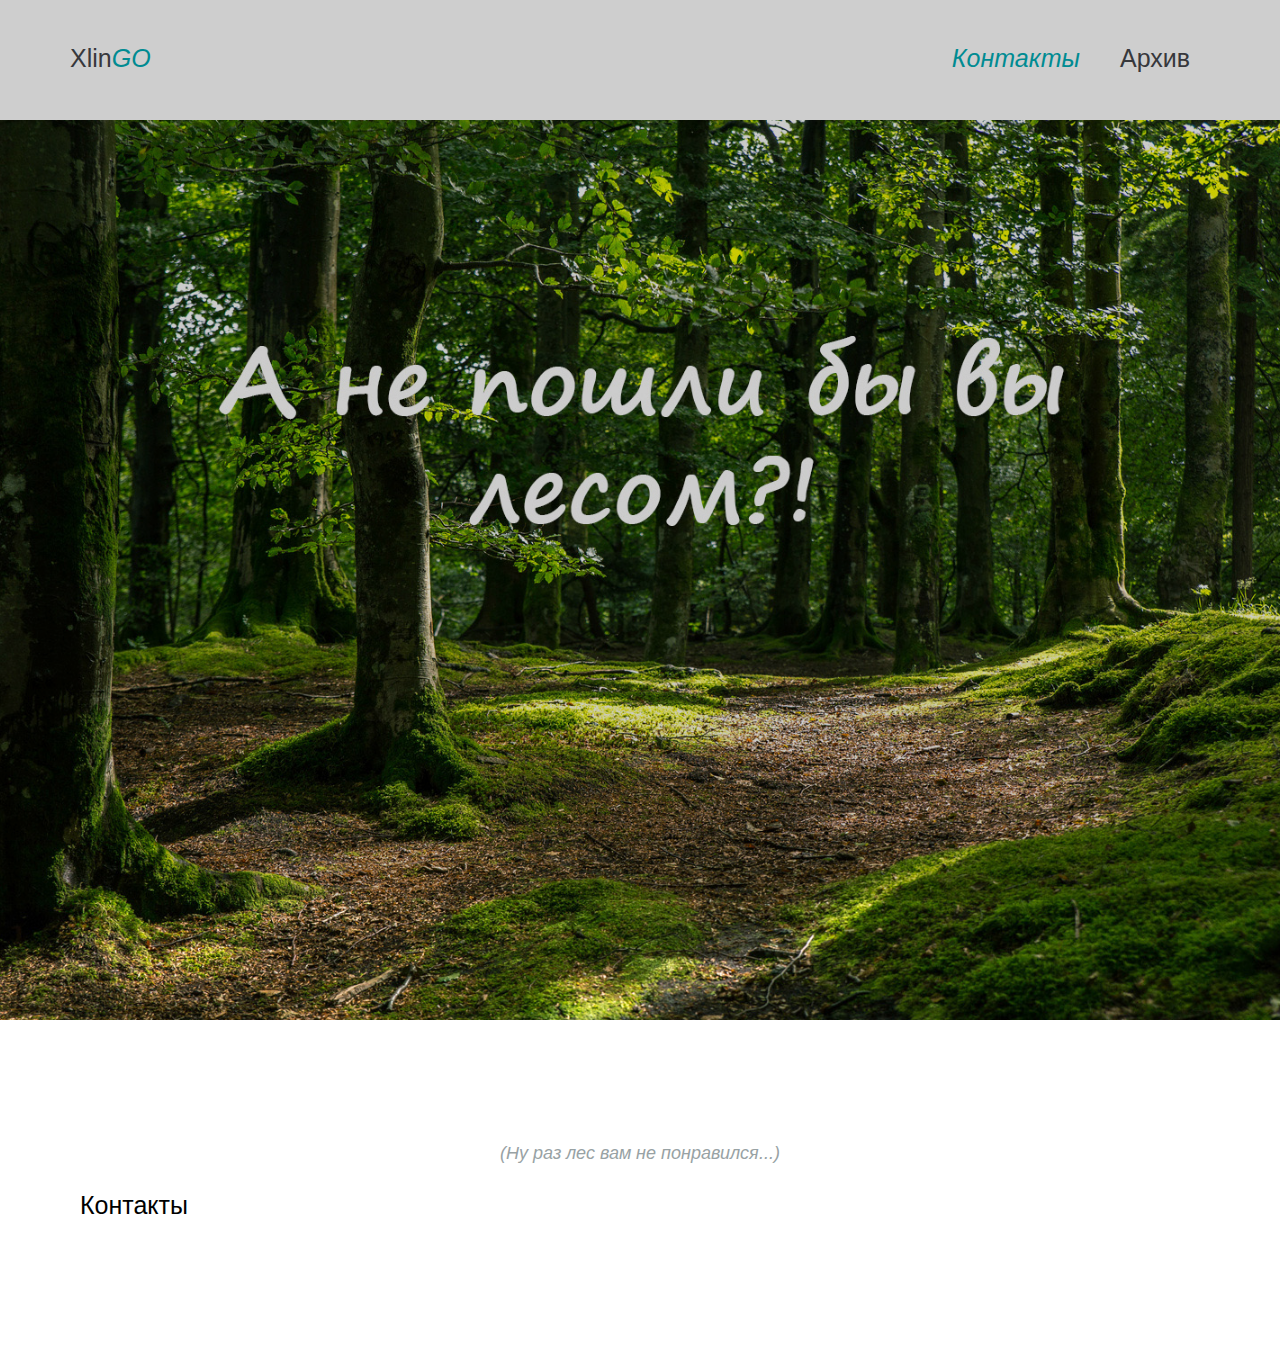
==== commit af3e6c78: "favicon" ====
--- a/gen.html
+++ b/gen.html
@@ -2,7 +2,7 @@
 <html lang="en">
 <head>
 	<title>Димкин сайт</title>
-
+	 <link rel="shortcut icon" href="/img/fav.png" type="image/png">
 	<meta charset="utf-8">
 
 	<!--[if IE]><meta http-equiv='X-UA-Compatible' content='IE=edge,chrome=1'><![endif]-->
--- a/css/style.css
+++ b/css/style.css
@@ -114,13 +114,13 @@
     float: none;
 }
 ul.menus > li {
-    float: right;
+    float: left;
     position: relative;
 }
 ul.menus > li > a {
     display: list-item;
     padding: 10px;
-    font-size: 25px;
+    font-size: 20px;
     color: black;
     background-color: white;
     text-decoration: none;
@@ -148,17 +148,17 @@
 ul.submenu {
     display: none;
     position: relative;
-    width: 700px;
+    width: 400px;
     top: 0px;
     left: 0;
     background-color: white;
 
 }
 ul.submenu > li {
-    display: list-item;
+    display: inline-block;
 }
 ul.submenu > li > a {
-    display:  list-item;
+    display:  inline-block;
     padding: 10px;
     color: black;
     background-color: white;
@@ -169,7 +169,7 @@
     color: black;
 }
 ul.menus > li:hover > ul.submenu {
-    display: list-item;
+    display: inline-block;
 }
 ul.menu > li:hover > ul.submenu {
     display: list-item;
